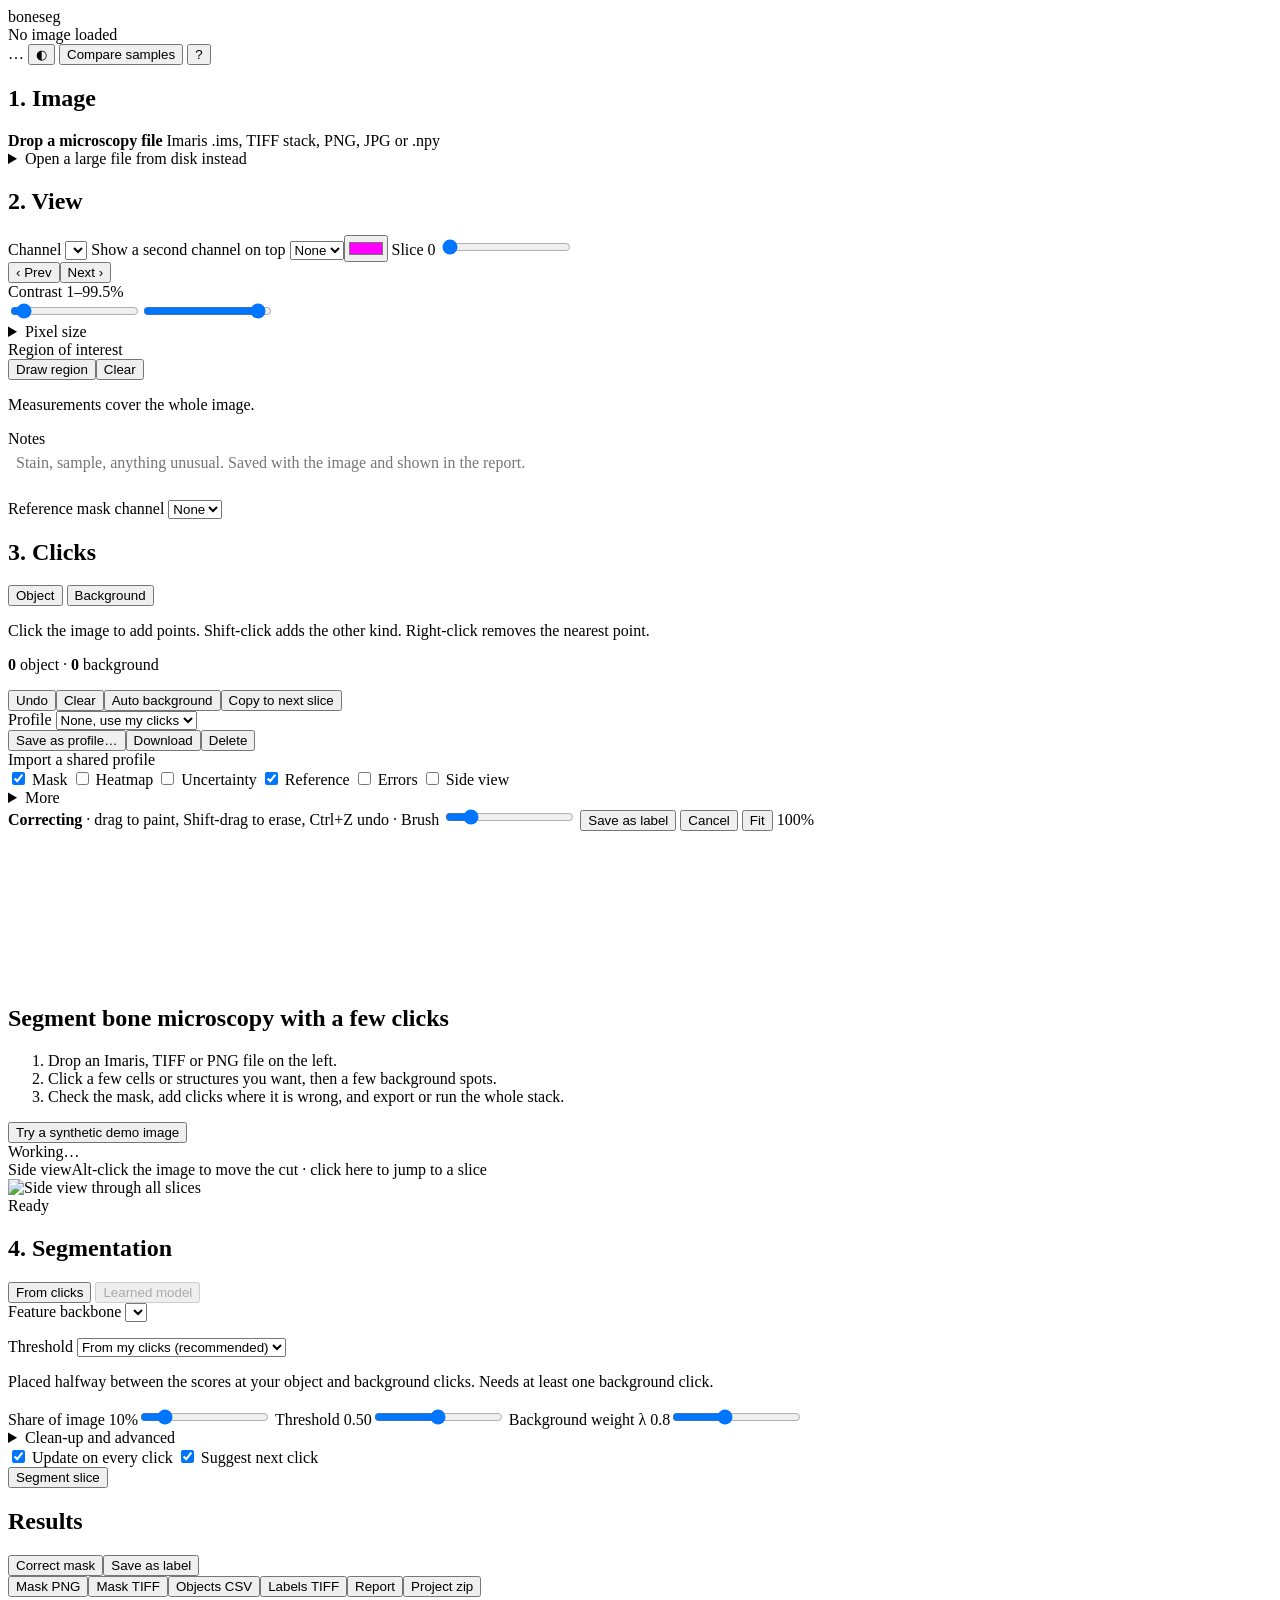
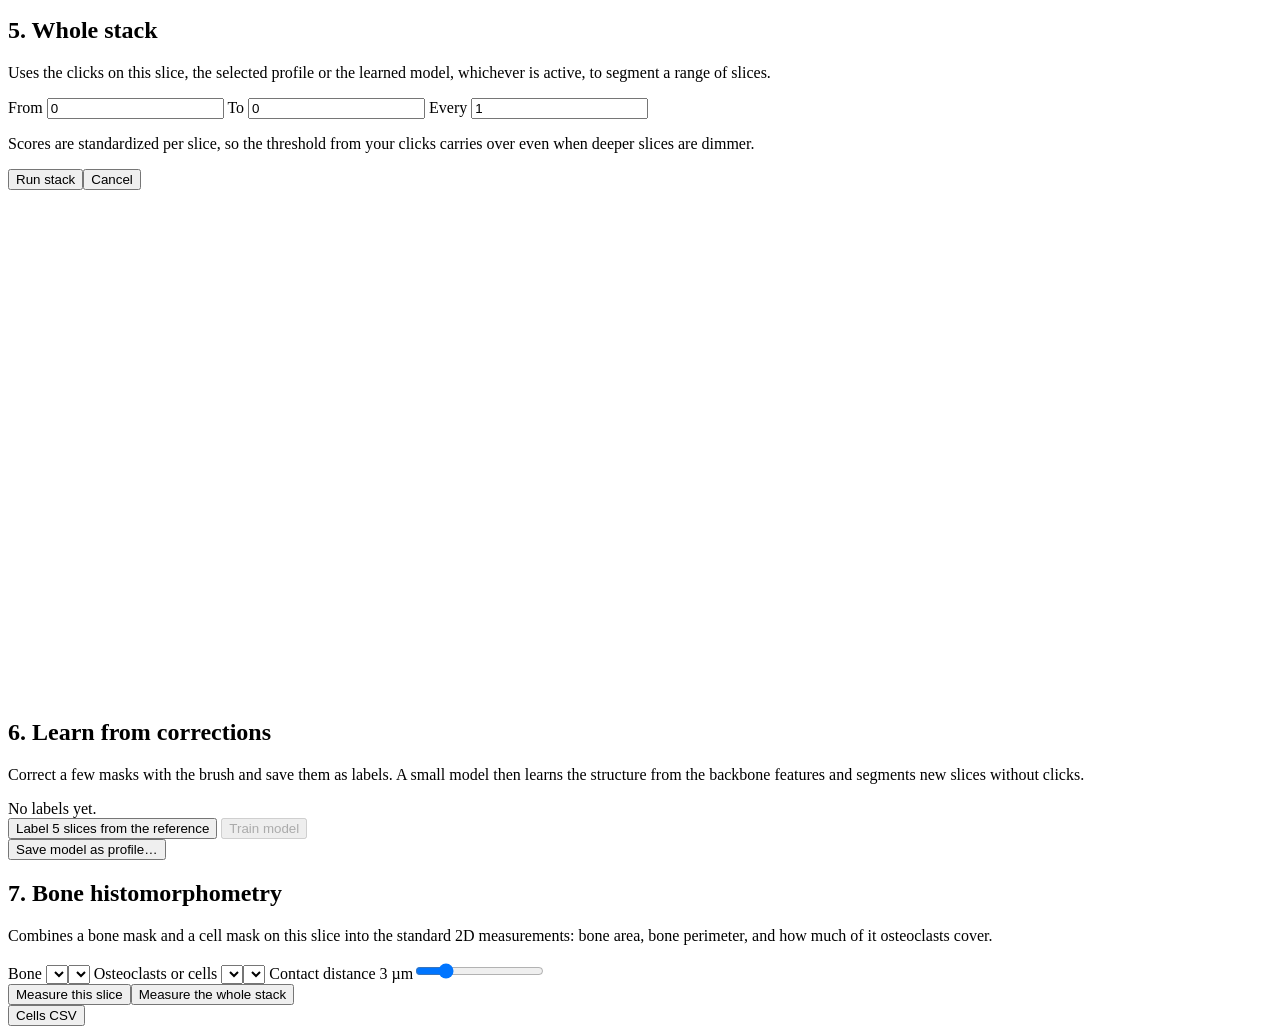
==== boneseg/static/index.html @ 2887134e "Suggest possibly missed bone after each click; scripts for the click studies Separate small pieces o" ====
<!doctype html>
<html lang="en">
<head>
  <meta charset="utf-8">
  <meta name="viewport" content="width=device-width, initial-scale=1">
  <title>boneseg</title>
  <link rel="icon" href="data:image/svg+xml,%3Csvg xmlns='http://www.w3.org/2000/svg' viewBox='0 0 32 32'%3E%3Ccircle cx='16' cy='16' r='14' fill='%2300c8f0'/%3E%3Ccircle cx='11' cy='13' r='4' fill='%230b1220'/%3E%3Ccircle cx='20' cy='19' r='5' fill='%230b1220'/%3E%3C/svg%3E">
  <link rel="stylesheet" href="/static/style.css">
</head>
<body>
  <header class="topbar">
    <div class="brand"><span class="logo"></span>boneseg <span class="muted small" id="version"></span></div>
    <div class="dataset-title" id="datasetTitle">No image loaded</div>
    <div class="topbar-right">
      <span class="pill" id="devicePill" title="Where the model runs">…</span>
      <button class="ghost" id="themeBtn" title="Switch between dark and light" aria-label="Switch between dark and light theme">◐</button>
      <button class="ghost" id="studyBtn" title="Compare stack results between groups of samples">Compare samples</button>
      <button class="ghost" id="helpBtn" title="Keyboard shortcuts and tips" aria-label="Help and keyboard shortcuts">?</button>
    </div>
  </header>

  <main class="layout">
    <!-- Left: data, view and click controls -->
    <aside class="panel left" id="leftPanel">
      <section>
        <h2>1. Image</h2>
        <label class="dropzone" id="dropzone">
          <input type="file" id="fileInput" aria-label="Choose a microscopy file" accept=".ims,.tif,.tiff,.png,.jpg,.jpeg,.npy" hidden>
          <strong>Drop a microscopy file</strong>
          <span class="muted small">Imaris .ims, TIFF stack, PNG, JPG or .npy</span>
        </label>
        <div class="upload-progress hidden" id="uploadProgress"><div class="bar"><span></span></div><span class="small" id="uploadText"></span></div>
        <details class="small">
          <summary>Open a large file from disk instead</summary>
          <p class="muted">Large Imaris files open in place without copying. Paste the full path on this computer.</p>
          <div class="row"><input type="text" id="pathInput" placeholder="/path/to/file.ims" aria-label="Full path of a file on this computer"><button id="pathBtn">Open</button></div>
        </details>
        <div class="dataset-list" id="datasetList"></div>
      </section>

      <section id="viewSection" class="disabled-until-data">
        <h2>2. View</h2>
        <label>Channel <select id="channelSelect"></select></label>
        <label class="small">Show a second channel on top
          <span class="row"><select id="overlaySelect"><option value="">None</option></select><input type="color" id="overlayColor" value="#ff00ff" aria-label="Colour of the second channel" style="width:44px;padding:2px"></span>
        </label>
        <label>Slice <span class="value" id="zValue">0</span>
          <input type="range" id="zSlider" min="0" max="0" value="0">
        </label>
        <div class="row small"><button class="ghost" id="zPrev" title="Previous slice (,)">‹ Prev</button><button class="ghost" id="zNext" title="Next slice (.)">Next ›</button></div>
        <label>Contrast <span class="value" id="contrastValue">1–99.5%</span></label>
        <div class="row"><input type="range" id="lowSlider" min="0" max="20" step="0.5" value="1"><input type="range" id="highSlider" min="90" max="100" step="0.1" value="99.5"></div>
        <details id="voxelDetails">
          <summary class="small" id="voxelSummary">Pixel size</summary>
          <p class="muted small" id="voxelHint"></p>
          <div class="row">
            <label class="small">XY µm/px <input type="number" id="pxInput" min="0" step="0.001"></label>
            <label class="small">Z µm/slice <input type="number" id="pzInput" min="0" step="0.01"></label>
          </div>
          <button class="ghost" id="voxelSave">Use this pixel size</button>
        </details>
        <label>Region of interest</label>
        <div class="row"><button class="ghost" id="roiBtn" title="Click corners, double-click or Enter to finish (R)">Draw region</button><button class="ghost hidden" id="roiClear">Clear</button></div>
        <p class="muted small" id="roiHint">Measurements cover the whole image.</p>
        <label class="small">Notes <textarea id="notesInput" rows="2" placeholder="Stain, sample, anything unusual. Saved with the image and shown in the report." style="width:100%;background:var(--bg);color:var(--text);border:1px solid var(--line);border-radius:6px;padding:6px 8px;font:inherit;resize:vertical"></textarea></label>
        <label>Reference mask channel
          <select id="refSelect"><option value="">None</option></select>
        </label>
        <p class="muted small" id="refHint"></p>
      </section>

      <section id="clickSection" class="disabled-until-data">
        <h2>3. Clicks</h2>
        <div class="structs" id="structList" aria-label="Structures"></div>
        <div class="segmented" role="group" aria-label="Click mode">
          <button class="active" data-mode="pos" id="modePos" title="Mark the structure to segment (1)"><span class="dot pos"></span>Object</button>
          <button data-mode="neg" id="modeNeg" title="Mark background (2)"><span class="dot neg"></span>Background</button>
        </div>
        <p class="muted small">Click the image to add points. Shift-click adds the other kind. Right-click removes the nearest point.</p>
        <div class="row small"><span><b id="nPos">0</b> object · <b id="nNeg">0</b> background</span></div>
        <p class="hint small" id="nextHint" aria-live="polite"></p>
        <div class="row"><button class="ghost" id="undoBtn" title="Undo (Ctrl+Z)">Undo</button><button class="ghost" id="clearBtn">Clear</button><button class="ghost" id="autoNegBtn" title="Add background points along the image border">Auto background</button><button class="ghost" id="copyNextBtn" title="Copy this slice's clicks to the next slice and go there">Copy to next slice</button></div>
        <label class="small">Profile
          <select id="profileSelect"><option value="">None, use my clicks</option></select>
        </label>
        <div class="row"><button class="ghost" id="saveProfileBtn" title="Save these clicks as a reusable profile">Save as profile…</button><button class="ghost hidden" id="downloadProfileBtn" title="Download the profile to share it">Download</button><button class="ghost danger hidden" id="deleteProfileBtn">Delete</button></div>
        <label class="small linkish">Import a shared profile <input type="file" id="importProfile" accept=".npz" hidden></label>
      </section>
    </aside>

    <!-- Center: the viewer -->
    <section class="viewer-wrap">
      <div class="viewer-toolbar">
        <label class="toggle" title="M"><input type="checkbox" id="showMask" checked> Mask</label>
        <label class="toggle" title="H"><input type="checkbox" id="showHeat"> Heatmap</label>
        <label class="toggle" title="U"><input type="checkbox" id="showUnc"> Uncertainty</label>
        <label class="toggle"><input type="checkbox" id="showRef" checked> Reference</label>
        <label class="toggle" title="Green: agrees with the reference. Red: extra. Yellow: missed"><input type="checkbox" id="showErr"> Errors</label>
        <label class="toggle" title="A cut through all slices along one row. Alt-click the image to pick the row"><input type="checkbox" id="showSide"> Side view</label>
        <details class="more">
          <summary>More</summary>
          <div class="more-menu">
            <label class="toggle"><input type="checkbox" id="showPoints" checked> Points</label>
            <label class="toggle"><input type="checkbox" id="showLabel" checked> Saved label</label>
            <label class="toggle"><input type="checkbox" id="showHisto" checked> Histomorphometry</label>
            <label class="small">Overlay opacity <input type="range" id="opacity" min="0" max="1" step="0.05" value="0.6"></label>
          </div>
        </details>
        <span class="spacer"></span>
        <span class="editbar hidden" id="editBar">
          <b>Correcting</b> · drag to paint, Shift-drag to erase, Ctrl+Z undo ·
          <label class="small">Brush <input type="range" id="brush" min="2" max="80" value="14"></label>
          <button class="primary" id="editSave">Save as label</button>
          <button class="ghost" id="editCancel">Cancel</button>
        </span>
        <span class="row"><button class="ghost" id="fitBtn" title="Fit to window (F)">Fit</button>
        <span class="small muted" id="zoomLabel" title="Zoom relative to the full-resolution image">100%</span></span>
      </div>
      <div class="viewer" id="viewer">
        <canvas id="canvas" role="img" aria-label="Microscopy image. Click to add points."></canvas>
        <div class="empty-state" id="emptyState">
          <h1>Segment bone microscopy with a few clicks</h1>
          <ol>
            <li>Drop an Imaris, TIFF or PNG file on the left.</li>
            <li>Click a few cells or structures you want, then a few background spots.</li>
            <li>Check the mask, add clicks where it is wrong, and export or run the whole stack.</li>
          </ol>
          <button id="demoBtn">Try a synthetic demo image</button>
        </div>
        <div class="busy hidden" id="busy" role="status" aria-live="polite"><div class="spinner"></div><span id="busyText">Working…</span></div>
        <div class="cursor-info small" id="cursorInfo"></div>
      </div>
      <div class="side hidden" id="sidePanel">
        <div class="side-head small"><span id="sideLabel">Side view</span><span class="muted">Alt-click the image to move the cut · click here to jump to a slice</span></div>
        <div class="side-img"><img id="sideImg" alt="Side view through all slices"><div class="side-z" id="sideZ"></div></div>
      </div>
      <div class="statusbar small" id="statusbar" role="status" aria-live="polite">Ready</div>
    </section>

    <!-- Right: settings, results and stack processing -->
    <aside class="panel right" id="rightPanel">
      <section id="settingsSection" class="disabled-until-data">
        <h2>4. Segmentation</h2>
        <div class="segmented" role="group" aria-label="Method">
          <button class="active" id="methodClicks" title="Segment from the clicks on this slice or a profile">From clicks</button>
          <button id="methodLearned" title="Use the model trained on your corrected masks" disabled>Learned model</button>
        </div>
        <label>Feature backbone <select id="backboneSelect"></select></label>
        <p class="muted small" id="backboneHint"></p>
        <label>Threshold
          <select id="thrMode">
            <option value="clicks">From my clicks (recommended)</option>
            <option value="otsu">Automatic (Otsu)</option>
            <option value="top_percent">Fixed share of the image</option>
            <option value="manual">Manual</option>
          </select>
        </label>
        <p class="muted small" id="thrHint">Placed halfway between the scores at your object and background clicks. Needs at least one background click.</p>
        <label class="hidden" id="topPercentRow">Share of image <span class="value" id="topPercentValue">10%</span><input type="range" id="topPercent" min="1" max="60" step="1" value="10"></label>
        <label class="hidden" id="manualRow">Threshold <span class="value" id="manualValue">0.50</span><input type="range" id="manualThr" min="0" max="1" step="0.01" value="0.5"></label>
        <label>Background weight λ <span class="value" id="lambdaValue">0.8</span><input type="range" id="lambda" min="0" max="2" step="0.05" value="0.8"></label>
        <details>
          <summary class="small">Clean-up and advanced</summary>
          <label>Remove objects smaller than <span class="value" id="minObjValue">0 µm²</span><input type="range" id="minObj" min="0" max="500" step="5" value="0"></label>
          <label>Fill holes smaller than <span class="value" id="fillValue">0 µm²</span><input type="range" id="fillHoles" min="0" max="500" step="5" value="0"></label>
          <label>Smooth edges <span class="value" id="smoothValue">0 px</span><input type="range" id="smooth" min="0" max="6" step="1" value="0"></label>
          <label>Detail (backbone input size) <select id="vitSize"><option value="644">Fast · 644 px</option><option value="980" selected>Standard · 980 px</option><option value="1400">Fine · 1400 px</option></select></label>
          <label>Transformer block from the end <select id="layer"><option>1</option><option>2</option><option>3</option><option>4</option></select></label>
          <label title="Where the threshold sits between your background and object clicks. Higher gives a tighter mask. Auto uses 0.7 with up to five clicks of a kind and 0.9 with more, the values that tested best.">Strictness <select id="strict"><option value="-1" selected>Auto (recommended)</option><option value="0.5">0.5 · halfway</option><option value="0.6">0.6</option><option value="0.7">0.7</option><option value="0.8">0.8</option><option value="0.9">0.9 · tight</option></select></label>
          <label title="Moves the mask boundary onto intensity edges in the image.">Snap edges to image <select id="edgeRefine"><option value="guided" selected>Guided filter (recommended)</option><option value="none">Off</option></select></label>
          <label title="Extracts features at shifted positions for a finer feature grid. Slower.">Feature passes <select id="shiftPasses"><option value="1">1 · fastest</option><option value="2" selected>2 × 2 · finer (recommended)</option><option value="3">3 × 3 · slowest</option></select></label>
          <label title="A small network trained on expert bone masks that sharpens the mask after your clicks.">Learned refiner <select id="refiner"><option value="">Off</option><option value="bundled">Bone (trained on Liu autofluorescence)</option></select></label>
        </details>
        <div class="row">
          <label class="toggle small"><input type="checkbox" id="autoRun" checked> Update on every click</label>
          <label class="toggle small"><input type="checkbox" id="uncToggle" checked> Suggest next click</label>
        </div>
        <button class="primary" id="segmentBtn">Segment slice</button>
      </section>

      <section id="resultsSection" class="hidden">
        <h2>Results</h2>
        <div class="cards" id="statCards"></div>
        <div class="eval hidden" id="evalBox"></div>
        <div class="suggestion hidden" id="suggestionBox"></div>
        <div class="suggestion hidden" id="missedBox"></div>
        <div class="row"><button class="ghost" id="editBtn" title="Paint or erase to correct the mask (E)">Correct mask</button><button class="ghost" id="saveLabelBtn" title="Save this mask as a label for training">Save as label</button></div>
        <div class="row"><button class="ghost" data-export="png">Mask PNG</button><button class="ghost" data-export="tif">Mask TIFF</button><button class="ghost" data-export="csv">Objects CSV</button><button class="ghost hidden" id="labelsExport" title="Label image with one value per structure">Labels TIFF</button><button class="ghost" id="reportBtn" title="A self-contained HTML page with the image, numbers, settings and a methods paragraph">Report</button><button class="ghost" id="projectBtn" title="A zip with clicks, labels, models, profiles and stack results for this image">Project zip</button></div>
        <p class="muted small" id="timing"></p>
      </section>

      <section id="stackSection" class="disabled-until-data">
        <h2>5. Whole stack</h2>
        <p class="muted small">Uses the clicks on this slice, the selected profile or the learned model, whichever is active, to segment a range of slices.</p>
        <div class="row">
          <label class="small">From <input type="number" id="zStart" min="0" value="0"></label>
          <label class="small">To <input type="number" id="zEnd" min="0" value="0"></label>
          <label class="small">Every <input type="number" id="zStep" min="1" value="1"></label>
        </div>
        <p class="muted small">Scores are standardized per slice, so the threshold from your clicks carries over even when deeper slices are dimmer.</p>
        <div class="row"><button class="primary" id="stackBtn">Run stack</button><button class="ghost hidden" id="cancelBtn">Cancel</button></div>
        <div class="job hidden" id="jobBox">
          <div class="bar"><span id="jobBar"></span></div>
          <div class="small" id="jobText"></div>
          <svg class="chart" id="stackChart" viewBox="0 0 300 120" preserveAspectRatio="none"></svg>
          <div class="small muted" id="chartLegend"></div>
          <div class="row" id="jobDownloads"></div>
        </div>
      </section>
      <section id="learnSection" class="disabled-until-data">
        <h2>6. Learn from corrections</h2>
        <p class="muted small">Correct a few masks with the brush and save them as labels. A small model then learns the structure from the backbone features and segments new slices without clicks.</p>
        <div class="labels" id="labelList"><span class="muted small">No labels yet.</span></div>
        <button class="ghost hidden" id="refLabelsBtn" title="Use the expert mask of 5 evenly spaced slices as labels, then train a model that can segment files without expert masks">Label 5 slices from the reference</button>
        <button class="primary" id="trainBtn" disabled>Train model</button>
        <div class="small" id="trainResult"></div>
        <button class="ghost hidden" id="exportHeadBtn" title="Reuse this model on other images and in batch runs">Save model as profile…</button>
      </section>

      <section id="histoSection" class="disabled-until-data">
        <h2>7. Bone histomorphometry</h2>
        <p class="muted small">Combines a bone mask and a cell mask on this slice into the standard 2D measurements: bone area, bone perimeter, and how much of it osteoclasts cover.</p>
        <label class="small">Bone <span class="row"><select id="hBoneC"></select><select id="hBoneSrc"></select></span></label>
        <label class="small">Osteoclasts or cells <span class="row"><select id="hCellC"></select><select id="hCellSrc"></select></span></label>
        <label class="small">Contact distance <span class="value" id="hContactValue">3 µm</span><input type="range" id="hContact" min="0" max="15" step="0.5" value="3"></label>
        <div class="row"><button class="primary" id="histoBtn">Measure this slice</button><button class="ghost" id="histoStackBtn" title="Every slice in the range of section 5. Each mask must come from a profile, the learned model or the reference">Measure the whole stack</button></div>
        <div class="small" id="histoStackText"></div>
        <div class="cards hidden" id="histoCards"></div>
        <div class="row hidden" id="histoDownloads"><button class="ghost" id="histoCsv">Cells CSV</button></div>
      </section>
    </aside>
  </main>

  <dialog id="helpDialog">
    <h2>Tips</h2>
    <ul>
      <li><b>Click</b> adds a point of the current kind. <b>Shift-click</b> adds the other kind. <b>Right-click</b> removes the nearest point.</li>
      <li><b>1</b> and <b>2</b> switch between object and background. <b>Ctrl+Z</b> undoes the last point.</li>
      <li><b>,</b> and <b>.</b> move through slices. <b>F</b> fits the image. Scroll to zoom and drag with the middle mouse button or Space held down to pan.</li>
      <li><b>M</b>, <b>H</b> and <b>U</b> toggle the mask, heatmap and uncertainty overlays.</li>
      <li><b>R</b> draws a region of interest: click its corners, then double-click or press Enter. Masks, measurements and exports stay inside it.</li>
      <li><b>E</b> starts correcting the mask with a brush: drag to paint, Shift-drag to erase, <b>[</b> and <b>]</b> to change the brush, <b>Ctrl+Z</b> to undo a stroke, <b>Esc</b> to cancel. Saved corrections become labels that a small model can learn from.</li>
      <li>The orange overlay shows where the mask is unstable. The dashed ring suggests where one more click helps most.</li>
      <li>Save good clicks as a <b>profile</b> to segment new images of the same stain without clicking.</li>
      <li><b>+ Structure</b> segments several things at once, such as cells and bone matrix. <b>Tab</b> switches which structure your object clicks go to.</li>
      <li><b>Compare samples</b> (top right) runs a profile on every sample and compares groups with a rank test.</li>
      <li>Everything you do is saved per image: clicks, labels, models, region and pixel size. <b>Project zip</b> exports it.</li>
    </ul>
    <form method="dialog"><button class="primary">Got it</button></form>
  </dialog>

  <dialog id="profileDialog">
    <h2>Save profile</h2>
    <p class="muted small">A profile stores the features under your clicks, so the same structures can be found in other images without new clicks.</p>
    <label>Name <input type="text" id="profileName" placeholder="e.g. TRAP+ osteoclasts"></label>
    <label>Description <input type="text" id="profileDesc" placeholder="Stain, channel, sample type"></label>
    <div class="row"><button class="primary" id="profileSaveConfirm">Save</button><button class="ghost" id="profileCancel">Cancel</button></div>
  </dialog>

  <dialog id="studyDialog" class="wide">
    <h2>Compare samples</h2>
    <p class="muted small">Each sample uses its latest whole-stack run. Type a group for each sample, such as control or treated, then pick a measurement.</p>
    <details class="small" id="batchBox">
      <summary>Run a profile on every sample first</summary>
      <div class="row" style="margin-top:6px">
        <label class="small">Profile <select id="batchProfile"></select></label>
        <label class="small">Channel <select id="batchChannelMode"><option value="own">Each sample's own (last chosen)</option><option value="fixed">The same number for all</option></select></label>
        <label class="small hidden" id="batchChannelRow">Number <input type="number" id="batchChannel" min="0" value="0"></label>
        <label class="small">Every n-th slice <input type="number" id="batchStep" min="1" value="1"></label>
        <button class="primary" id="batchRun">Run on all samples</button>
      </div>
      <div class="bar" style="margin-top:6px"><span id="batchBar"></span></div>
      <p class="muted small" id="batchText">Each sample gets a stack run with the profile, and the table below updates when they finish.</p>
    </details>
    <div class="row"><label class="small">Measurement <select id="studyMetric"></select></label><a href="/api/study.csv" download><button class="ghost">Download table</button></a></div>
    <div class="study-grid">
      <table class="study-table"><thead><tr><th>Sample</th><th>Group</th><th id="studyValueHead">Value</th></tr></thead><tbody id="studyRows"></tbody></table>
      <div><svg id="studyPlot" class="chart" viewBox="0 0 320 220" preserveAspectRatio="xMidYMid meet" role="img" aria-label="Measurement per group"></svg><p class="small" id="studyTest"></p></div>
    </div>
    <datalist id="groupNames"></datalist>
    <form method="dialog"><button class="primary">Close</button></form>
  </dialog>

  <div class="toast hidden" id="toast" role="alert" aria-live="assertive"></div>
  <script src="/static/js/core.js"></script>
  <script src="/static/js/datasets.js"></script>
  <script src="/static/js/segment.js"></script>
  <script src="/static/js/viewer.js"></script>
  <script src="/static/js/learn.js"></script>
  <script src="/static/js/panels.js"></script>
  <script src="/static/js/jobs.js"></script>
  <script src="/static/js/main.js"></script>
</body>
</html>
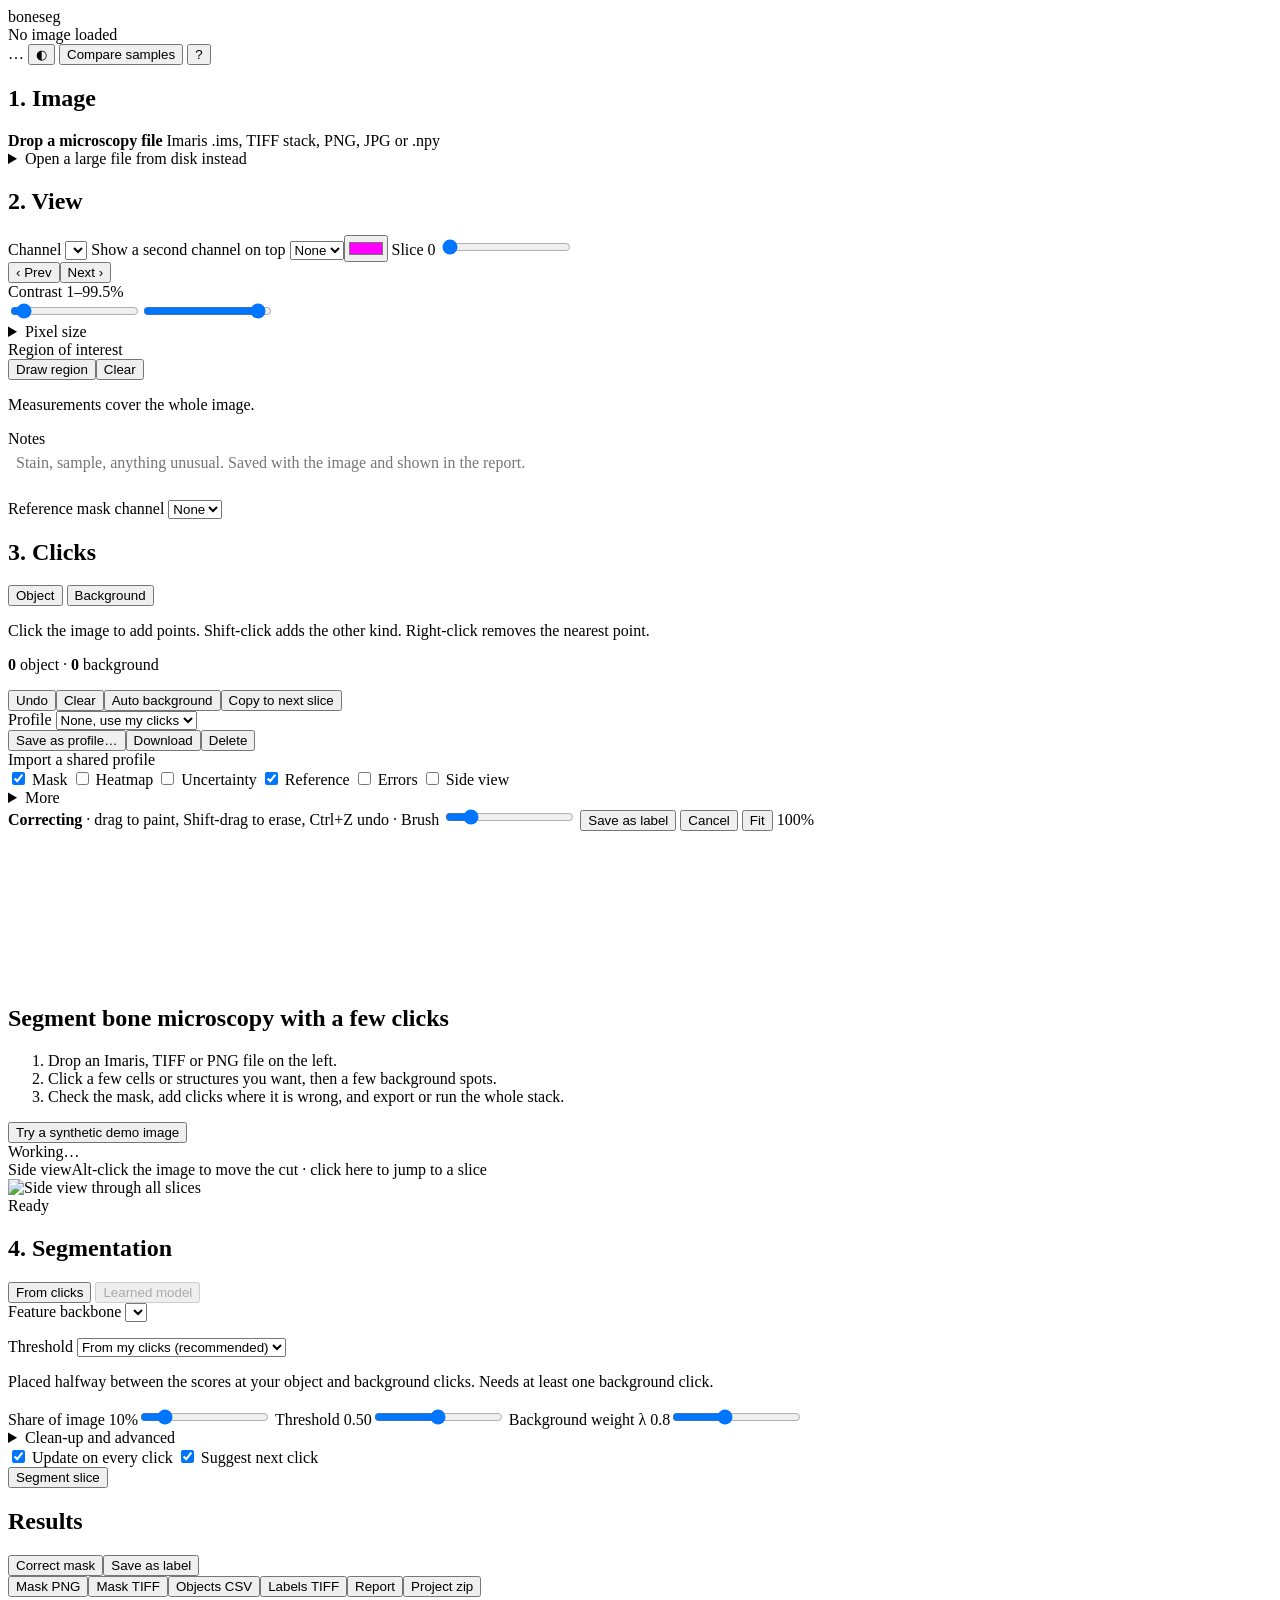
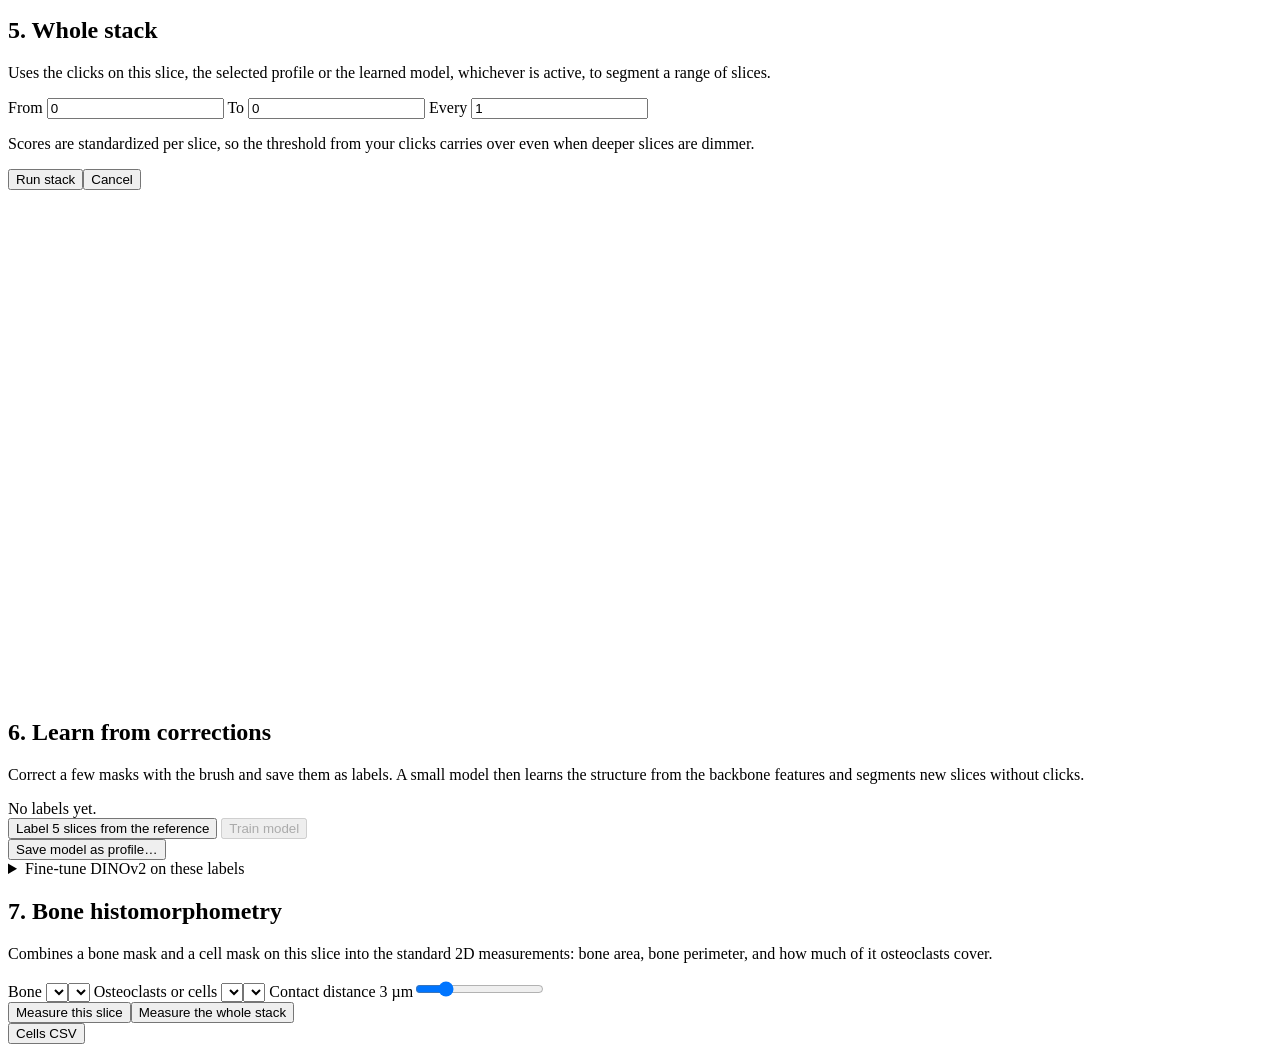
==== commit 13e96d06: "App: "Agree with SAM" and fine-tuning DINOv2 from the labels Two improvements measured in the paper " ====
--- a/boneseg/static/index.html
+++ b/boneseg/static/index.html
@@ -169,6 +169,9 @@
           <label title="Where the threshold sits between your background and object clicks. Higher gives a tighter mask. Auto uses 0.7 with up to five clicks of a kind and 0.9 with more, the values that tested best.">Strictness <select id="strict"><option value="-1" selected>Auto (recommended)</option><option value="0.5">0.5 · halfway</option><option value="0.6">0.6</option><option value="0.7">0.7</option><option value="0.8">0.8</option><option value="0.9">0.9 · tight</option></select></label>
           <label title="Moves the mask boundary onto intensity edges in the image.">Snap edges to image <select id="edgeRefine"><option value="guided" selected>Guided filter (recommended)</option><option value="none">Off</option></select></label>
           <label title="Extracts features at shifted positions for a finer feature grid. Slower.">Feature passes <select id="shiftPasses"><option value="1">1 · fastest</option><option value="2" selected>2 × 2 · finer (recommended)</option><option value="3">3 × 3 · slowest</option></select></label>
+          <label title="Marks regions that look like the structure but have no click and are left out of the mask. Off by default: in tests, following these marks helped less than clicking elsewhere."><input type="checkbox" id="suggestMissed"> Suggest possibly missed pieces</label>
+          <label title="SAM (Segment Anything, ViT-B) gets the same clicks, and the mask keeps only what both call the structure. With 25 + 25 clicks on bone this raised Dice by 0.03 and removed the overestimate of bone area; with a handful of clicks it did not help. Used for click segmentations of one structure.">Agree with SAM <select id="samRefine"><option value="off" selected>Off</option><option value="agree">Keep only what SAM agrees on</option></select></label>
+          <p class="muted small hidden" id="samHint"></p>
           <label title="A small network trained on expert bone masks that sharpens the mask after your clicks.">Learned refiner <select id="refiner"><option value="">Off</option><option value="bundled">Bone (trained on Liu autofluorescence)</option></select></label>
         </details>
         <div class="row">
@@ -215,6 +218,12 @@
         <button class="primary" id="trainBtn" disabled>Train model</button>
         <div class="small" id="trainResult"></div>
         <button class="ghost hidden" id="exportHeadBtn" title="Reuse this model on other images and in batch runs">Save model as profile…</button>
+        <details id="finetuneBox">
+          <summary class="small">Fine-tune DINOv2 on these labels</summary>
+          <p class="muted small">Adapts the last layers of DINOv2 Small to your images, so clicks and the learned model see sharper features. In tests it helped most with few clicks (Dice +0.06 to +0.10 on bone, osteoclasts and plasma cells). Needs 2 labels, works best with 5 or more; one label in two checks the training. Takes several minutes, longer on the CPU.</p>
+          <div class="row"><button class="ghost" id="finetuneBtn">Fine-tune</button><button class="ghost hidden" id="finetuneCancel">Cancel</button></div>
+          <div class="job hidden" id="finetuneJob"><div class="bar"><span id="finetuneBar"></span></div><div class="small" id="finetuneText"></div></div>
+        </details>
       </section>
 
       <section id="histoSection" class="disabled-until-data">
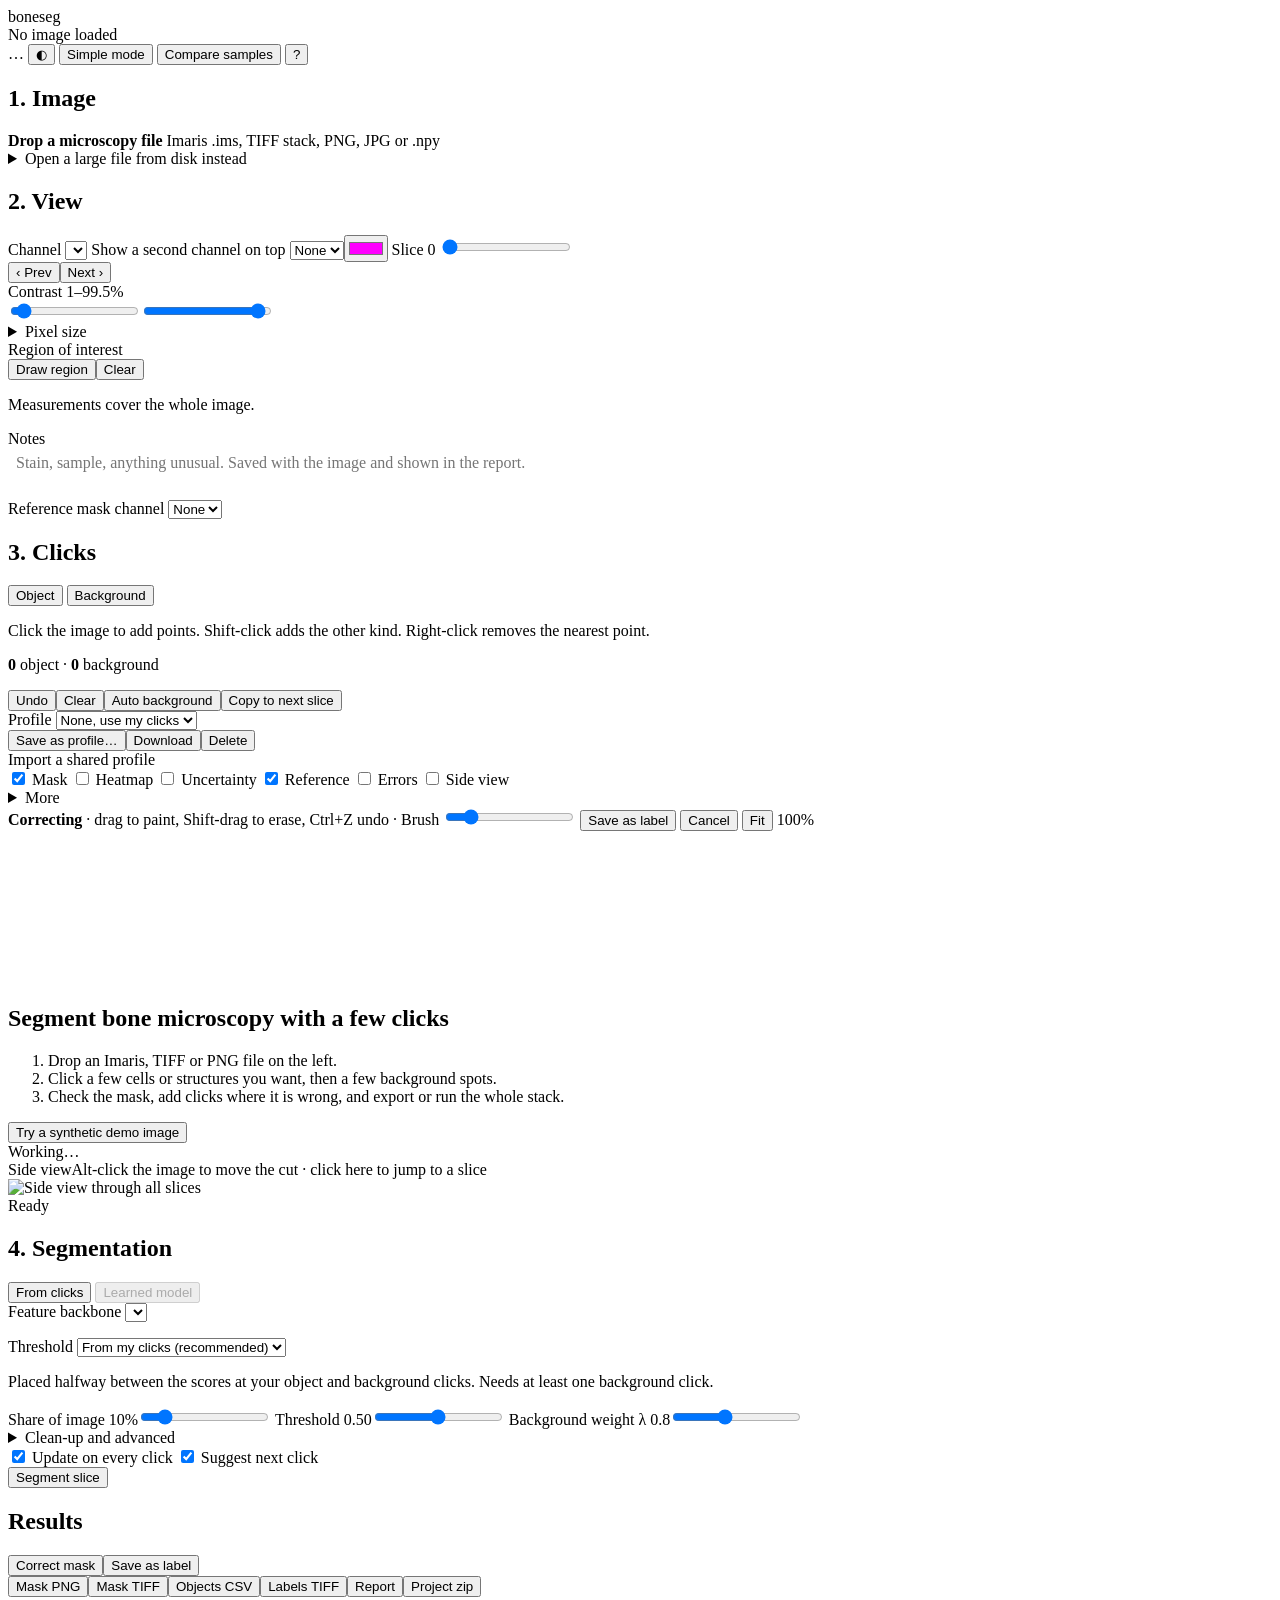
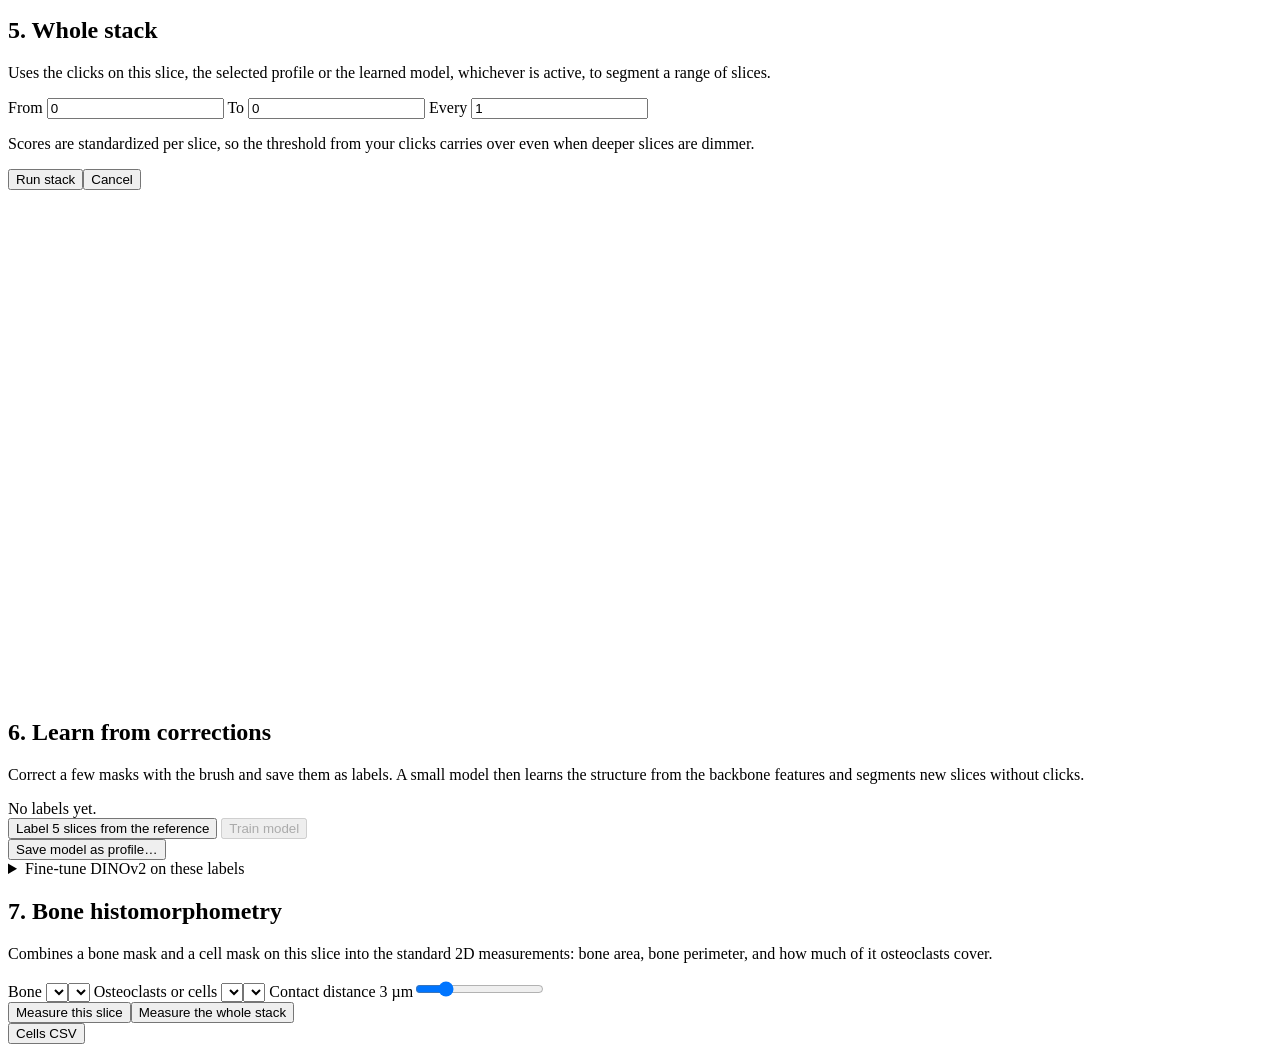
==== commit 3923144a: "Simple mode: open, click, run the stack, download A second page, /simple (python -m boneseg serve --" ====
--- a/boneseg/static/index.html
+++ b/boneseg/static/index.html
@@ -14,6 +14,7 @@
     <div class="topbar-right">
       <span class="pill" id="devicePill" title="Where the model runs">…</span>
       <button class="ghost" id="themeBtn" title="Switch between dark and light" aria-label="Switch between dark and light theme">◐</button>
+      <a href="/simple"><button class="ghost" title="A minimal page: open, click, run the stack, download">Simple mode</button></a>
       <button class="ghost" id="studyBtn" title="Compare stack results between groups of samples">Compare samples</button>
       <button class="ghost" id="helpBtn" title="Keyboard shortcuts and tips" aria-label="Help and keyboard shortcuts">?</button>
     </div>
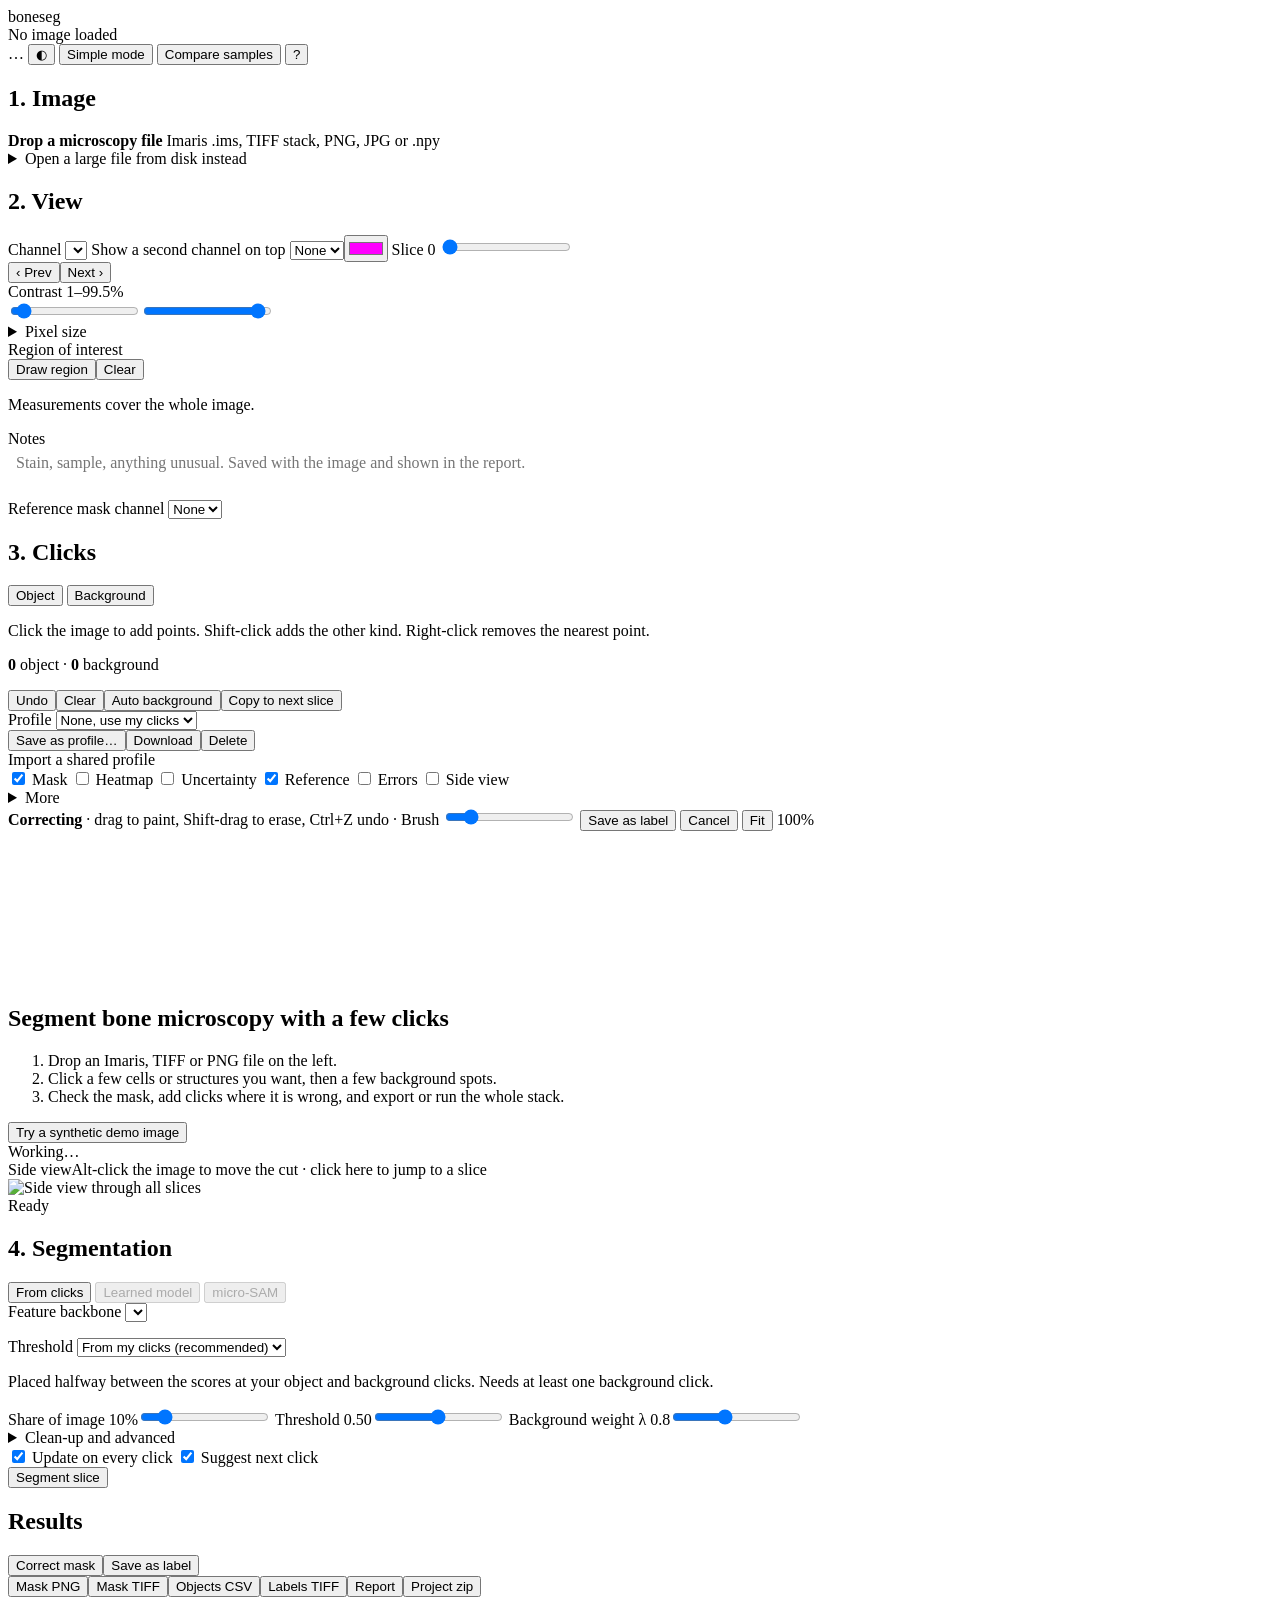
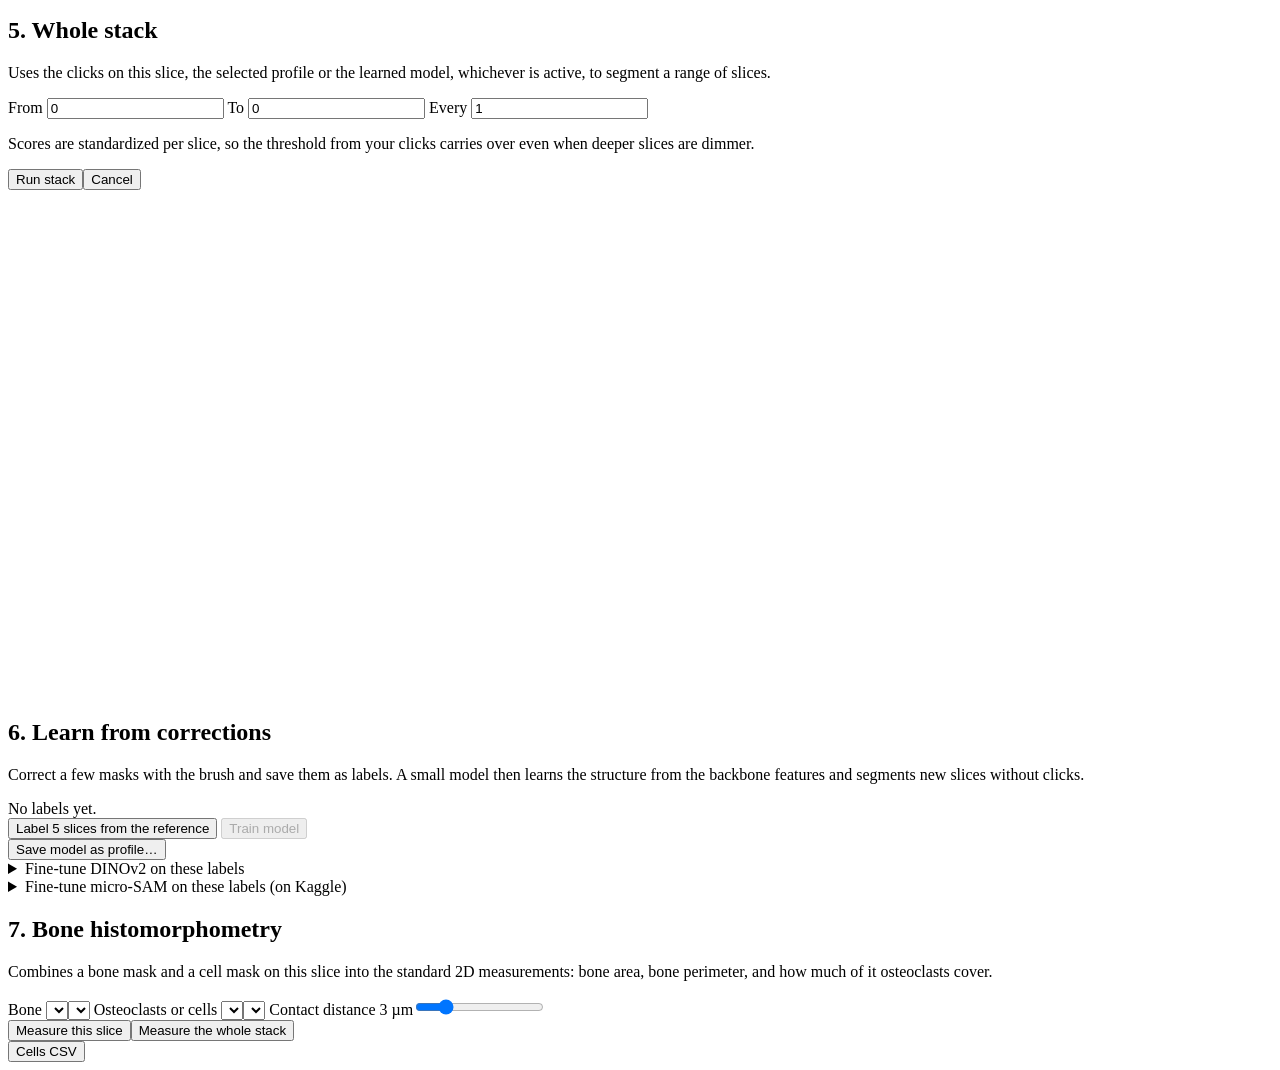
==== commit 9942060a: "micro-SAM in the app and the comparison; MIT licence, citation and data documentation micro-SAM (Arc" ====
--- a/boneseg/static/index.html
+++ b/boneseg/static/index.html
@@ -14,7 +14,7 @@
     <div class="topbar-right">
       <span class="pill" id="devicePill" title="Where the model runs">…</span>
       <button class="ghost" id="themeBtn" title="Switch between dark and light" aria-label="Switch between dark and light theme">◐</button>
-      <a href="/simple"><button class="ghost" title="A minimal page: open, click, run the stack, download">Simple mode</button></a>
+      <a href="/simple" id="simpleLink"><button class="ghost" title="A minimal page: open, click, run the stack, download">Simple mode</button></a>
       <button class="ghost" id="studyBtn" title="Compare stack results between groups of samples">Compare samples</button>
       <button class="ghost" id="helpBtn" title="Keyboard shortcuts and tips" aria-label="Help and keyboard shortcuts">?</button>
     </div>
@@ -145,6 +145,7 @@
         <div class="segmented" role="group" aria-label="Method">
           <button class="active" id="methodClicks" title="Segment from the clicks on this slice or a profile">From clicks</button>
           <button id="methodLearned" title="Use the model trained on your corrected masks" disabled>Learned model</button>
+          <button id="methodMicrosam" title="Use micro-SAM fine-tuned on your labels (section 6, on Kaggle)" disabled>micro-SAM</button>
         </div>
         <label>Feature backbone <select id="backboneSelect"></select></label>
         <p class="muted small" id="backboneHint"></p>
@@ -171,7 +172,8 @@
           <label title="Moves the mask boundary onto intensity edges in the image.">Snap edges to image <select id="edgeRefine"><option value="guided" selected>Guided filter (recommended)</option><option value="none">Off</option></select></label>
           <label title="Extracts features at shifted positions for a finer feature grid. Slower.">Feature passes <select id="shiftPasses"><option value="1">1 · fastest</option><option value="2" selected>2 × 2 · finer (recommended)</option><option value="3">3 × 3 · slowest</option></select></label>
           <label title="Marks regions that look like the structure but have no click and are left out of the mask. Off by default: in tests, following these marks helped less than clicking elsewhere."><input type="checkbox" id="suggestMissed"> Suggest possibly missed pieces</label>
-          <label title="SAM (Segment Anything, ViT-B) gets the same clicks, and the mask keeps only what both call the structure. With 25 + 25 clicks on bone this raised Dice by 0.03 and removed the overestimate of bone area; with a handful of clicks it did not help. Used for click segmentations of one structure.">Agree with SAM <select id="samRefine"><option value="off" selected>Off</option><option value="agree">Keep only what SAM agrees on</option></select></label>
+          <label title="A Segment Anything model gets the same clicks. 'Agree' keeps only what both call the structure: with SAM and 25 + 25 clicks on bone this raised Dice by 0.03 and removed the overestimate of bone area; with a handful of clicks it did not help. 'Use its mask' replaces boneseg's mask with the model's. Used for click segmentations of one structure.">Segment Anything on the clicks <select id="samRefine"><option value="off" selected>Off</option><option value="agree">Keep only what it agrees on</option><option value="replace">Use its mask instead</option></select></label>
+          <label title="SAM is Meta's original model (ViT-B). micro-SAM (Archit et al., Nature Methods 2025) is SAM fine-tuned on light microscopy images.">Model <select id="samModel"><option value="sam" selected>SAM ViT-B</option><option value="microsam">micro-SAM (light microscopy)</option></select></label>
           <p class="muted small hidden" id="samHint"></p>
           <label title="A small network trained on expert bone masks that sharpens the mask after your clicks.">Learned refiner <select id="refiner"><option value="">Off</option><option value="bundled">Bone (trained on Liu autofluorescence)</option></select></label>
         </details>
@@ -224,6 +226,18 @@
           <p class="muted small">Adapts the last layers of DINOv2 Small to your images, so clicks and the learned model see sharper features. In tests it helped most with few clicks (Dice +0.06 to +0.10 on bone, osteoclasts and plasma cells). Needs 2 labels, works best with 5 or more; one label in two checks the training. Takes several minutes, longer on the CPU.</p>
           <div class="row"><button class="ghost" id="finetuneBtn">Fine-tune</button><button class="ghost hidden" id="finetuneCancel">Cancel</button></div>
           <div class="job hidden" id="finetuneJob"><div class="bar"><span id="finetuneBar"></span></div><div class="small" id="finetuneText"></div></div>
+        </details>
+        <details id="microsamBox">
+          <summary class="small">Fine-tune micro-SAM on these labels (on Kaggle)</summary>
+          <p class="muted small">micro-SAM (Archit et al., Nature Methods 2025) is Segment Anything trained on light microscopy. Fine-tuned on your labels, it segments slices and stacks without clicks. Training needs a GPU, so it runs on Kaggle's free one: download the package, push it with the kaggle tool (steps in its README.txt, about 10 to 30 minutes), then load the model file here. Needs 2 labels, works best with 5 or more; one label in two checks the training.</p>
+          <div class="row">
+            <label class="small">Kaggle user name <input id="kaggleUser" placeholder="your-name" autocomplete="off" spellcheck="false"></label>
+            <label class="small" title="Full updates every weight (micro-SAM's default). LoRA trains small add-on matrices in the image encoder and keeps the rest frozen.">Training <select id="microsamRecipe"><option value="full" selected>Full (default)</option><option value="lora">LoRA</option></select></label>
+          </div>
+          <div class="row"><button class="ghost" id="microsamExport">Download Kaggle package</button>
+            <button class="ghost" id="microsamLoad">Load model file…</button><input type="file" id="microsamFile" accept=".pt" class="hidden">
+            <button class="ghost hidden" id="microsamRemove">Remove</button></div>
+          <div class="small" id="microsamText"></div>
         </details>
       </section>
 
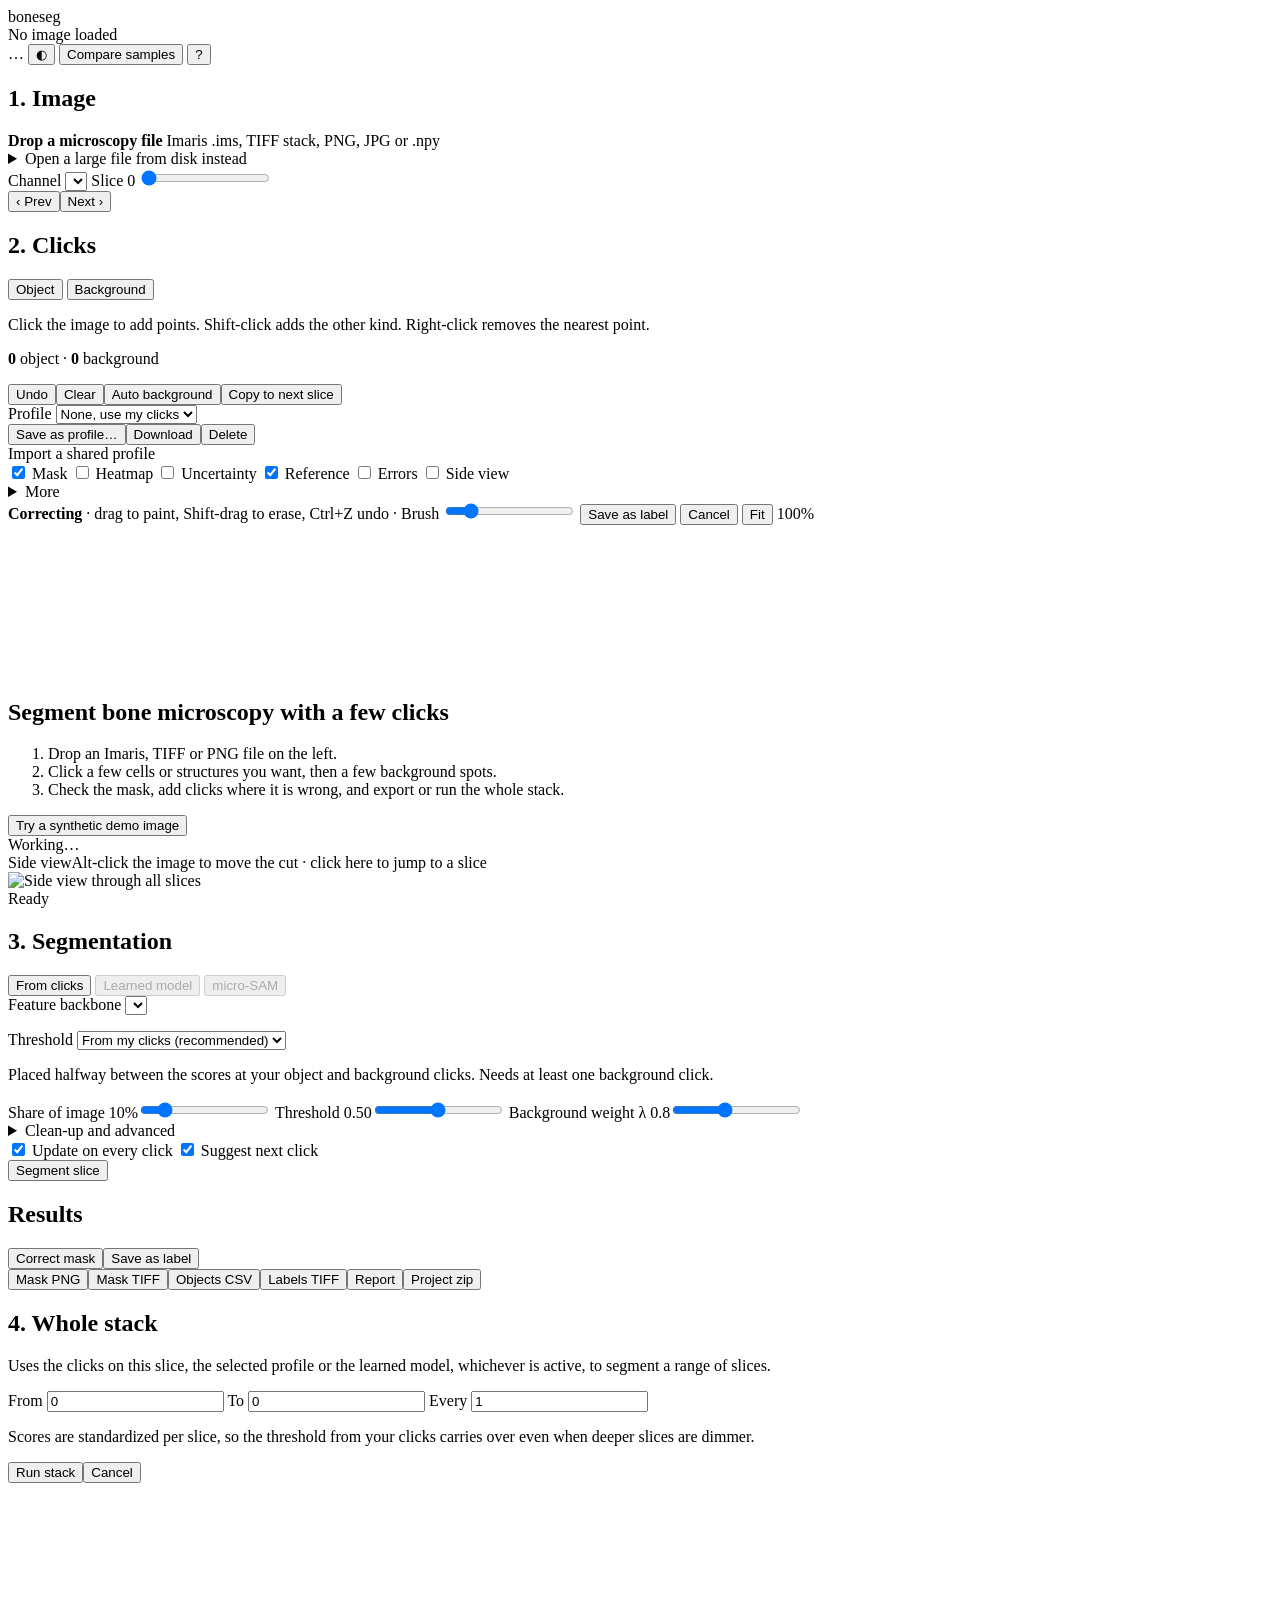
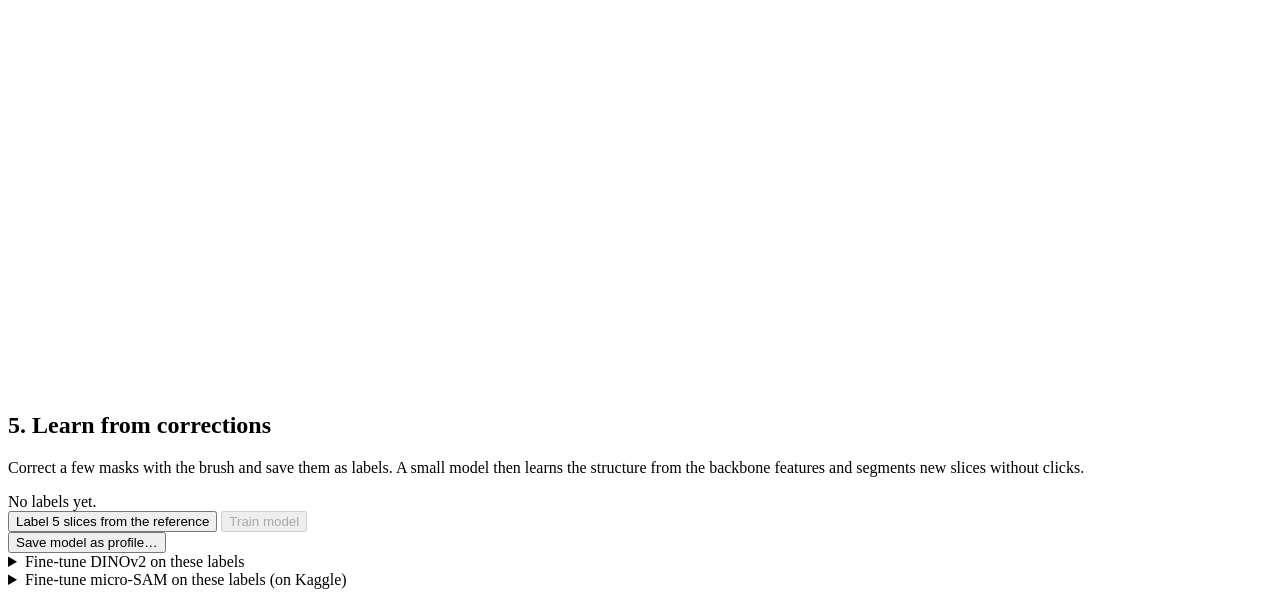
==== commit ae2ab836: "Smaller interface: remove simple mode, the View section, the Otsu threshold and histomorphometry - S" ====
--- a/boneseg/static/index.html
+++ b/boneseg/static/index.html
@@ -14,7 +14,6 @@
     <div class="topbar-right">
       <span class="pill" id="devicePill" title="Where the model runs">…</span>
       <button class="ghost" id="themeBtn" title="Switch between dark and light" aria-label="Switch between dark and light theme">◐</button>
-      <a href="/simple" id="simpleLink"><button class="ghost" title="A minimal page: open, click, run the stack, download">Simple mode</button></a>
       <button class="ghost" id="studyBtn" title="Compare stack results between groups of samples">Compare samples</button>
       <button class="ghost" id="helpBtn" title="Keyboard shortcuts and tips" aria-label="Help and keyboard shortcuts">?</button>
     </div>
@@ -37,41 +36,17 @@
           <div class="row"><input type="text" id="pathInput" placeholder="/path/to/file.ims" aria-label="Full path of a file on this computer"><button id="pathBtn">Open</button></div>
         </details>
         <div class="dataset-list" id="datasetList"></div>
-      </section>
-
-      <section id="viewSection" class="disabled-until-data">
-        <h2>2. View</h2>
-        <label>Channel <select id="channelSelect"></select></label>
-        <label class="small">Show a second channel on top
-          <span class="row"><select id="overlaySelect"><option value="">None</option></select><input type="color" id="overlayColor" value="#ff00ff" aria-label="Colour of the second channel" style="width:44px;padding:2px"></span>
-        </label>
-        <label>Slice <span class="value" id="zValue">0</span>
-          <input type="range" id="zSlider" min="0" max="0" value="0">
-        </label>
-        <div class="row small"><button class="ghost" id="zPrev" title="Previous slice (,)">‹ Prev</button><button class="ghost" id="zNext" title="Next slice (.)">Next ›</button></div>
-        <label>Contrast <span class="value" id="contrastValue">1–99.5%</span></label>
-        <div class="row"><input type="range" id="lowSlider" min="0" max="20" step="0.5" value="1"><input type="range" id="highSlider" min="90" max="100" step="0.1" value="99.5"></div>
-        <details id="voxelDetails">
-          <summary class="small" id="voxelSummary">Pixel size</summary>
-          <p class="muted small" id="voxelHint"></p>
-          <div class="row">
-            <label class="small">XY µm/px <input type="number" id="pxInput" min="0" step="0.001"></label>
-            <label class="small">Z µm/slice <input type="number" id="pzInput" min="0" step="0.01"></label>
-          </div>
-          <button class="ghost" id="voxelSave">Use this pixel size</button>
-        </details>
-        <label>Region of interest</label>
-        <div class="row"><button class="ghost" id="roiBtn" title="Click corners, double-click or Enter to finish (R)">Draw region</button><button class="ghost hidden" id="roiClear">Clear</button></div>
-        <p class="muted small" id="roiHint">Measurements cover the whole image.</p>
-        <label class="small">Notes <textarea id="notesInput" rows="2" placeholder="Stain, sample, anything unusual. Saved with the image and shown in the report." style="width:100%;background:var(--bg);color:var(--text);border:1px solid var(--line);border-radius:6px;padding:6px 8px;font:inherit;resize:vertical"></textarea></label>
-        <label>Reference mask channel
-          <select id="refSelect"><option value="">None</option></select>
-        </label>
-        <p class="muted small" id="refHint"></p>
+        <div class="disabled-until-data" id="imageNav">
+          <label>Channel <select id="channelSelect"></select></label>
+          <label>Slice <span class="value" id="zValue">0</span>
+            <input type="range" id="zSlider" min="0" max="0" value="0">
+          </label>
+          <div class="row small"><button class="ghost" id="zPrev" title="Previous slice (,)">‹ Prev</button><button class="ghost" id="zNext" title="Next slice (.)">Next ›</button></div>
+        </div>
       </section>
 
       <section id="clickSection" class="disabled-until-data">
-        <h2>3. Clicks</h2>
+        <h2>2. Clicks</h2>
         <div class="structs" id="structList" aria-label="Structures"></div>
         <div class="segmented" role="group" aria-label="Click mode">
           <button class="active" data-mode="pos" id="modePos" title="Mark the structure to segment (1)"><span class="dot pos"></span>Object</button>
@@ -103,7 +78,6 @@
           <div class="more-menu">
             <label class="toggle"><input type="checkbox" id="showPoints" checked> Points</label>
             <label class="toggle"><input type="checkbox" id="showLabel" checked> Saved label</label>
-            <label class="toggle"><input type="checkbox" id="showHisto" checked> Histomorphometry</label>
             <label class="small">Overlay opacity <input type="range" id="opacity" min="0" max="1" step="0.05" value="0.6"></label>
           </div>
         </details>
@@ -141,18 +115,17 @@
     <!-- Right: settings, results and stack processing -->
     <aside class="panel right" id="rightPanel">
       <section id="settingsSection" class="disabled-until-data">
-        <h2>4. Segmentation</h2>
+        <h2>3. Segmentation</h2>
         <div class="segmented" role="group" aria-label="Method">
           <button class="active" id="methodClicks" title="Segment from the clicks on this slice or a profile">From clicks</button>
           <button id="methodLearned" title="Use the model trained on your corrected masks" disabled>Learned model</button>
-          <button id="methodMicrosam" title="Use micro-SAM fine-tuned on your labels (section 6, on Kaggle)" disabled>micro-SAM</button>
+          <button id="methodMicrosam" title="Use micro-SAM fine-tuned on your labels (section 5, on Kaggle)" disabled>micro-SAM</button>
         </div>
         <label>Feature backbone <select id="backboneSelect"></select></label>
         <p class="muted small" id="backboneHint"></p>
         <label>Threshold
           <select id="thrMode">
             <option value="clicks">From my clicks (recommended)</option>
-            <option value="otsu">Automatic (Otsu)</option>
             <option value="top_percent">Fixed share of the image</option>
             <option value="manual">Manual</option>
           </select>
@@ -196,7 +169,7 @@
       </section>
 
       <section id="stackSection" class="disabled-until-data">
-        <h2>5. Whole stack</h2>
+        <h2>4. Whole stack</h2>
         <p class="muted small">Uses the clicks on this slice, the selected profile or the learned model, whichever is active, to segment a range of slices.</p>
         <div class="row">
           <label class="small">From <input type="number" id="zStart" min="0" value="0"></label>
@@ -214,7 +187,7 @@
         </div>
       </section>
       <section id="learnSection" class="disabled-until-data">
-        <h2>6. Learn from corrections</h2>
+        <h2>5. Learn from corrections</h2>
         <p class="muted small">Correct a few masks with the brush and save them as labels. A small model then learns the structure from the backbone features and segments new slices without clicks.</p>
         <div class="labels" id="labelList"><span class="muted small">No labels yet.</span></div>
         <button class="ghost hidden" id="refLabelsBtn" title="Use the expert mask of 5 evenly spaced slices as labels, then train a model that can segment files without expert masks">Label 5 slices from the reference</button>
@@ -241,17 +214,6 @@
         </details>
       </section>
 
-      <section id="histoSection" class="disabled-until-data">
-        <h2>7. Bone histomorphometry</h2>
-        <p class="muted small">Combines a bone mask and a cell mask on this slice into the standard 2D measurements: bone area, bone perimeter, and how much of it osteoclasts cover.</p>
-        <label class="small">Bone <span class="row"><select id="hBoneC"></select><select id="hBoneSrc"></select></span></label>
-        <label class="small">Osteoclasts or cells <span class="row"><select id="hCellC"></select><select id="hCellSrc"></select></span></label>
-        <label class="small">Contact distance <span class="value" id="hContactValue">3 µm</span><input type="range" id="hContact" min="0" max="15" step="0.5" value="3"></label>
-        <div class="row"><button class="primary" id="histoBtn">Measure this slice</button><button class="ghost" id="histoStackBtn" title="Every slice in the range of section 5. Each mask must come from a profile, the learned model or the reference">Measure the whole stack</button></div>
-        <div class="small" id="histoStackText"></div>
-        <div class="cards hidden" id="histoCards"></div>
-        <div class="row hidden" id="histoDownloads"><button class="ghost" id="histoCsv">Cells CSV</button></div>
-      </section>
     </aside>
   </main>
 
@@ -262,13 +224,12 @@
       <li><b>1</b> and <b>2</b> switch between object and background. <b>Ctrl+Z</b> undoes the last point.</li>
       <li><b>,</b> and <b>.</b> move through slices. <b>F</b> fits the image. Scroll to zoom and drag with the middle mouse button or Space held down to pan.</li>
       <li><b>M</b>, <b>H</b> and <b>U</b> toggle the mask, heatmap and uncertainty overlays.</li>
-      <li><b>R</b> draws a region of interest: click its corners, then double-click or press Enter. Masks, measurements and exports stay inside it.</li>
       <li><b>E</b> starts correcting the mask with a brush: drag to paint, Shift-drag to erase, <b>[</b> and <b>]</b> to change the brush, <b>Ctrl+Z</b> to undo a stroke, <b>Esc</b> to cancel. Saved corrections become labels that a small model can learn from.</li>
       <li>The orange overlay shows where the mask is unstable. The dashed ring suggests where one more click helps most.</li>
       <li>Save good clicks as a <b>profile</b> to segment new images of the same stain without clicking.</li>
       <li><b>+ Structure</b> segments several things at once, such as cells and bone matrix. <b>Tab</b> switches which structure your object clicks go to.</li>
       <li><b>Compare samples</b> (top right) runs a profile on every sample and compares groups with a rank test.</li>
-      <li>Everything you do is saved per image: clicks, labels, models, region and pixel size. <b>Project zip</b> exports it.</li>
+      <li>Everything you do is saved per image: clicks, labels and models. <b>Project zip</b> exports it.</li>
     </ul>
     <form method="dialog"><button class="primary">Got it</button></form>
   </dialog>
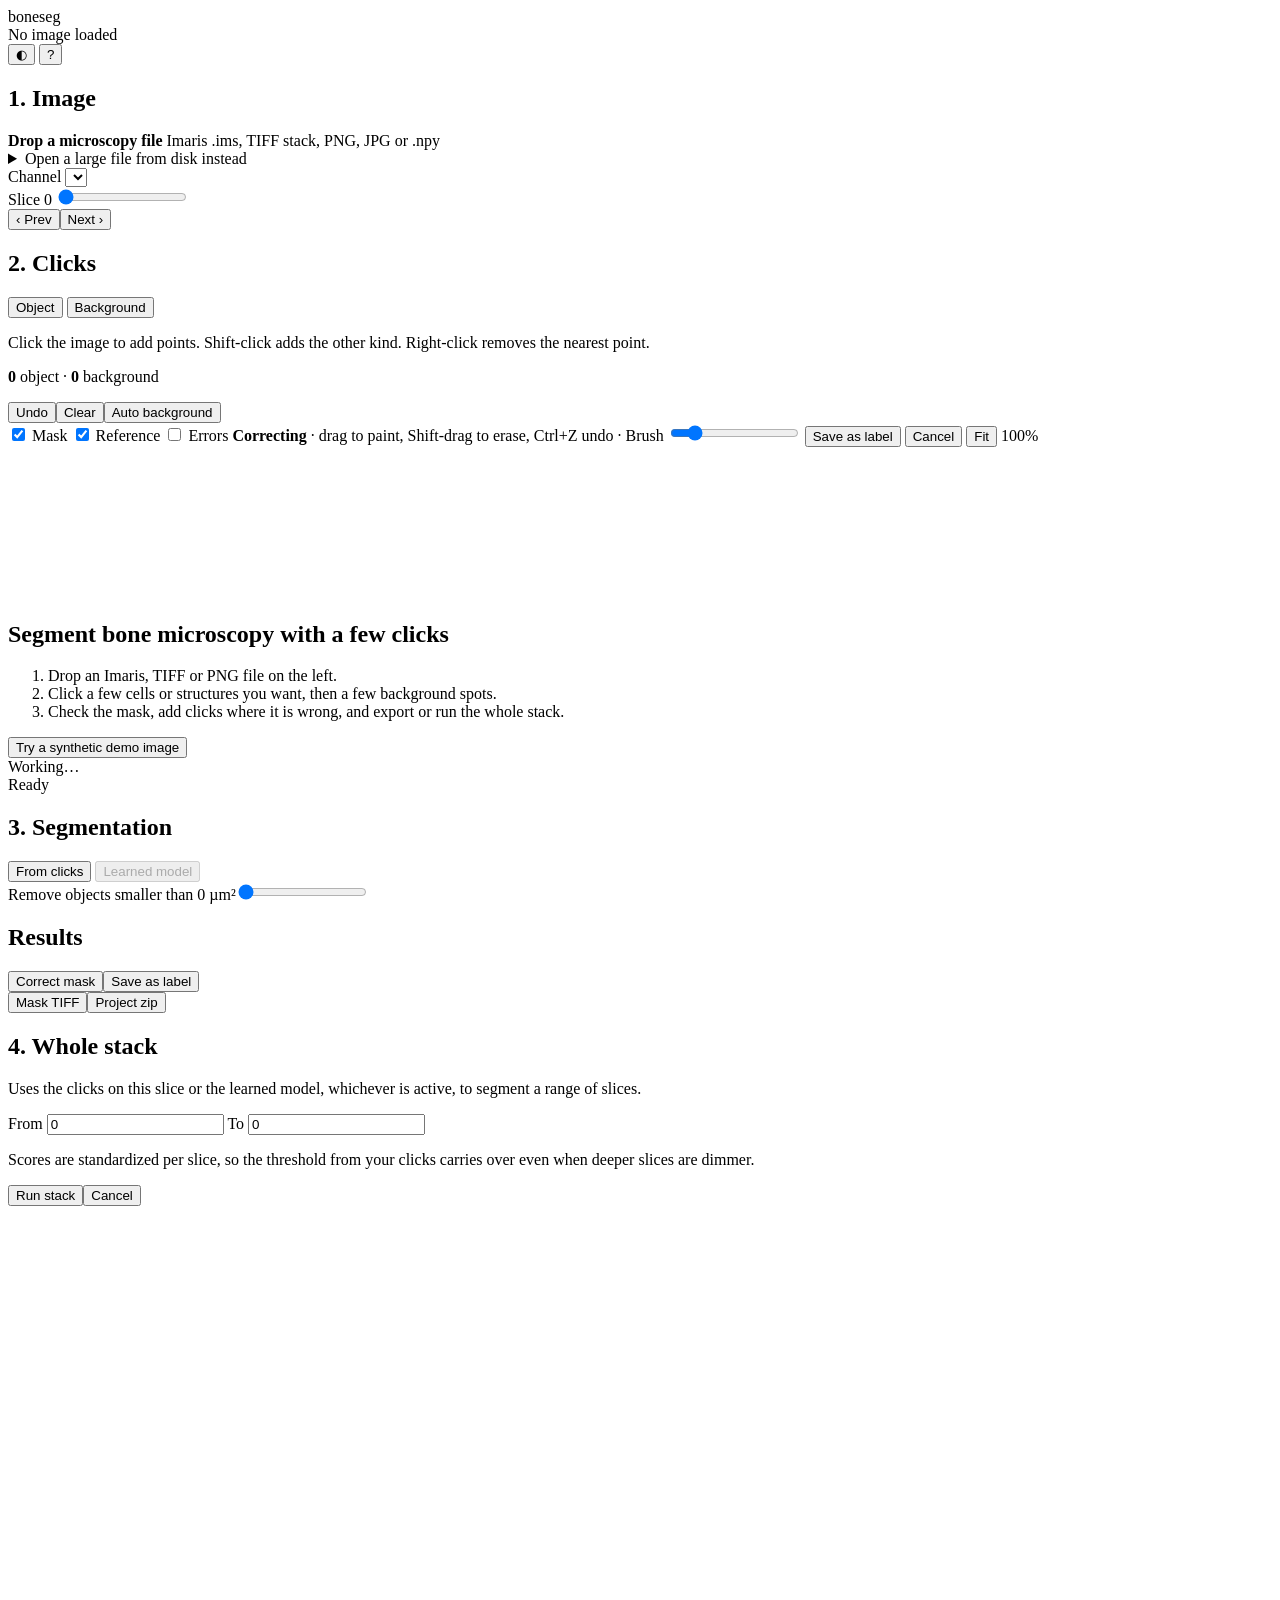
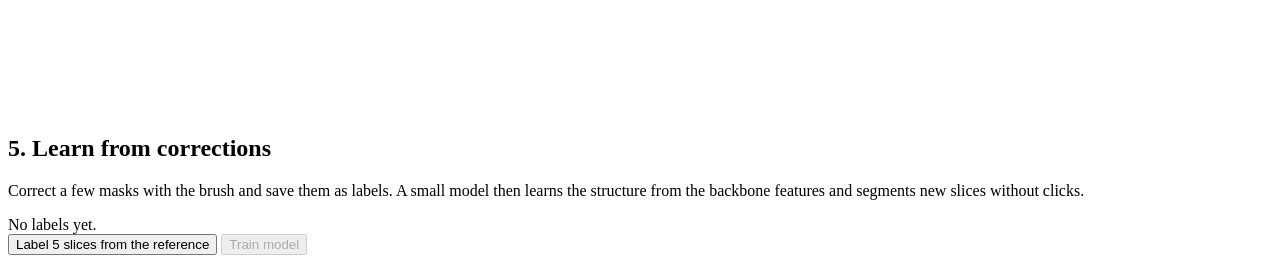
==== commit 529675fb: "Minimal interface: open, click, correct, train, run the stack, export - Removed from the page: devic" ====
--- a/boneseg/static/index.html
+++ b/boneseg/static/index.html
@@ -12,9 +12,7 @@
     <div class="brand"><span class="logo"></span>boneseg <span class="muted small" id="version"></span></div>
     <div class="dataset-title" id="datasetTitle">No image loaded</div>
     <div class="topbar-right">
-      <span class="pill" id="devicePill" title="Where the model runs">…</span>
       <button class="ghost" id="themeBtn" title="Switch between dark and light" aria-label="Switch between dark and light theme">◐</button>
-      <button class="ghost" id="studyBtn" title="Compare stack results between groups of samples">Compare samples</button>
       <button class="ghost" id="helpBtn" title="Keyboard shortcuts and tips" aria-label="Help and keyboard shortcuts">?</button>
     </div>
   </header>
@@ -38,16 +36,17 @@
         <div class="dataset-list" id="datasetList"></div>
         <div class="disabled-until-data" id="imageNav">
           <label>Channel <select id="channelSelect"></select></label>
+          <div id="sliceNav">
           <label>Slice <span class="value" id="zValue">0</span>
             <input type="range" id="zSlider" min="0" max="0" value="0">
           </label>
           <div class="row small"><button class="ghost" id="zPrev" title="Previous slice (,)">‹ Prev</button><button class="ghost" id="zNext" title="Next slice (.)">Next ›</button></div>
+          </div>
         </div>
       </section>
 
       <section id="clickSection" class="disabled-until-data">
         <h2>2. Clicks</h2>
-        <div class="structs" id="structList" aria-label="Structures"></div>
         <div class="segmented" role="group" aria-label="Click mode">
           <button class="active" data-mode="pos" id="modePos" title="Mark the structure to segment (1)"><span class="dot pos"></span>Object</button>
           <button data-mode="neg" id="modeNeg" title="Mark background (2)"><span class="dot neg"></span>Background</button>
@@ -55,12 +54,7 @@
         <p class="muted small">Click the image to add points. Shift-click adds the other kind. Right-click removes the nearest point.</p>
         <div class="row small"><span><b id="nPos">0</b> object · <b id="nNeg">0</b> background</span></div>
         <p class="hint small" id="nextHint" aria-live="polite"></p>
-        <div class="row"><button class="ghost" id="undoBtn" title="Undo (Ctrl+Z)">Undo</button><button class="ghost" id="clearBtn">Clear</button><button class="ghost" id="autoNegBtn" title="Add background points along the image border">Auto background</button><button class="ghost" id="copyNextBtn" title="Copy this slice's clicks to the next slice and go there">Copy to next slice</button></div>
-        <label class="small">Profile
-          <select id="profileSelect"><option value="">None, use my clicks</option></select>
-        </label>
-        <div class="row"><button class="ghost" id="saveProfileBtn" title="Save these clicks as a reusable profile">Save as profile…</button><button class="ghost hidden" id="downloadProfileBtn" title="Download the profile to share it">Download</button><button class="ghost danger hidden" id="deleteProfileBtn">Delete</button></div>
-        <label class="small linkish">Import a shared profile <input type="file" id="importProfile" accept=".npz" hidden></label>
+        <div class="row"><button class="ghost" id="undoBtn" title="Undo (Ctrl+Z)">Undo</button><button class="ghost" id="clearBtn">Clear</button><button class="ghost" id="autoNegBtn" title="Add background points along the image border">Auto background</button></div>
       </section>
     </aside>
 
@@ -68,19 +62,8 @@
     <section class="viewer-wrap">
       <div class="viewer-toolbar">
         <label class="toggle" title="M"><input type="checkbox" id="showMask" checked> Mask</label>
-        <label class="toggle" title="H"><input type="checkbox" id="showHeat"> Heatmap</label>
-        <label class="toggle" title="U"><input type="checkbox" id="showUnc"> Uncertainty</label>
-        <label class="toggle"><input type="checkbox" id="showRef" checked> Reference</label>
-        <label class="toggle" title="Green: agrees with the reference. Red: extra. Yellow: missed"><input type="checkbox" id="showErr"> Errors</label>
-        <label class="toggle" title="A cut through all slices along one row. Alt-click the image to pick the row"><input type="checkbox" id="showSide"> Side view</label>
-        <details class="more">
-          <summary>More</summary>
-          <div class="more-menu">
-            <label class="toggle"><input type="checkbox" id="showPoints" checked> Points</label>
-            <label class="toggle"><input type="checkbox" id="showLabel" checked> Saved label</label>
-            <label class="small">Overlay opacity <input type="range" id="opacity" min="0" max="1" step="0.05" value="0.6"></label>
-          </div>
-        </details>
+        <label class="toggle hidden" id="refToggle" title="The expert mask stored in the file"><input type="checkbox" id="showRef" checked> Reference</label>
+        <label class="toggle hidden" id="errToggle" title="Green: agrees with the reference. Red: extra. Yellow: missed"><input type="checkbox" id="showErr"> Errors</label>
         <span class="spacer"></span>
         <span class="editbar hidden" id="editBar">
           <b>Correcting</b> · drag to paint, Shift-drag to erase, Ctrl+Z undo ·
@@ -105,10 +88,6 @@
         <div class="busy hidden" id="busy" role="status" aria-live="polite"><div class="spinner"></div><span id="busyText">Working…</span></div>
         <div class="cursor-info small" id="cursorInfo"></div>
       </div>
-      <div class="side hidden" id="sidePanel">
-        <div class="side-head small"><span id="sideLabel">Side view</span><span class="muted">Alt-click the image to move the cut · click here to jump to a slice</span></div>
-        <div class="side-img"><img id="sideImg" alt="Side view through all slices"><div class="side-z" id="sideZ"></div></div>
-      </div>
       <div class="statusbar small" id="statusbar" role="status" aria-live="polite">Ready</div>
     </section>
 
@@ -117,44 +96,10 @@
       <section id="settingsSection" class="disabled-until-data">
         <h2>3. Segmentation</h2>
         <div class="segmented" role="group" aria-label="Method">
-          <button class="active" id="methodClicks" title="Segment from the clicks on this slice or a profile">From clicks</button>
+          <button class="active" id="methodClicks" title="Segment from the clicks on this slice">From clicks</button>
           <button id="methodLearned" title="Use the model trained on your corrected masks" disabled>Learned model</button>
-          <button id="methodMicrosam" title="Use micro-SAM fine-tuned on your labels (section 5, on Kaggle)" disabled>micro-SAM</button>
         </div>
-        <label>Feature backbone <select id="backboneSelect"></select></label>
-        <p class="muted small" id="backboneHint"></p>
-        <label>Threshold
-          <select id="thrMode">
-            <option value="clicks">From my clicks (recommended)</option>
-            <option value="top_percent">Fixed share of the image</option>
-            <option value="manual">Manual</option>
-          </select>
-        </label>
-        <p class="muted small" id="thrHint">Placed halfway between the scores at your object and background clicks. Needs at least one background click.</p>
-        <label class="hidden" id="topPercentRow">Share of image <span class="value" id="topPercentValue">10%</span><input type="range" id="topPercent" min="1" max="60" step="1" value="10"></label>
-        <label class="hidden" id="manualRow">Threshold <span class="value" id="manualValue">0.50</span><input type="range" id="manualThr" min="0" max="1" step="0.01" value="0.5"></label>
-        <label>Background weight λ <span class="value" id="lambdaValue">0.8</span><input type="range" id="lambda" min="0" max="2" step="0.05" value="0.8"></label>
-        <details>
-          <summary class="small">Clean-up and advanced</summary>
-          <label>Remove objects smaller than <span class="value" id="minObjValue">0 µm²</span><input type="range" id="minObj" min="0" max="500" step="5" value="0"></label>
-          <label>Fill holes smaller than <span class="value" id="fillValue">0 µm²</span><input type="range" id="fillHoles" min="0" max="500" step="5" value="0"></label>
-          <label>Smooth edges <span class="value" id="smoothValue">0 px</span><input type="range" id="smooth" min="0" max="6" step="1" value="0"></label>
-          <label>Detail (backbone input size) <select id="vitSize"><option value="644">Fast · 644 px</option><option value="980" selected>Standard · 980 px</option><option value="1400">Fine · 1400 px</option></select></label>
-          <label>Transformer block from the end <select id="layer"><option>1</option><option>2</option><option>3</option><option>4</option></select></label>
-          <label title="Where the threshold sits between your background and object clicks. Higher gives a tighter mask. Auto uses 0.7 with up to five clicks of a kind and 0.9 with more, the values that tested best.">Strictness <select id="strict"><option value="-1" selected>Auto (recommended)</option><option value="0.5">0.5 · halfway</option><option value="0.6">0.6</option><option value="0.7">0.7</option><option value="0.8">0.8</option><option value="0.9">0.9 · tight</option></select></label>
-          <label title="Moves the mask boundary onto intensity edges in the image.">Snap edges to image <select id="edgeRefine"><option value="guided" selected>Guided filter (recommended)</option><option value="none">Off</option></select></label>
-          <label title="Extracts features at shifted positions for a finer feature grid. Slower.">Feature passes <select id="shiftPasses"><option value="1">1 · fastest</option><option value="2" selected>2 × 2 · finer (recommended)</option><option value="3">3 × 3 · slowest</option></select></label>
-          <label title="Marks regions that look like the structure but have no click and are left out of the mask. Off by default: in tests, following these marks helped less than clicking elsewhere."><input type="checkbox" id="suggestMissed"> Suggest possibly missed pieces</label>
-          <label title="A Segment Anything model gets the same clicks. 'Agree' keeps only what both call the structure: with SAM and 25 + 25 clicks on bone this raised Dice by 0.03 and removed the overestimate of bone area; with a handful of clicks it did not help. 'Use its mask' replaces boneseg's mask with the model's. Used for click segmentations of one structure.">Segment Anything on the clicks <select id="samRefine"><option value="off" selected>Off</option><option value="agree">Keep only what it agrees on</option><option value="replace">Use its mask instead</option></select></label>
-          <label title="SAM is Meta's original model (ViT-B). micro-SAM (Archit et al., Nature Methods 2025) is SAM fine-tuned on light microscopy images.">Model <select id="samModel"><option value="sam" selected>SAM ViT-B</option><option value="microsam">micro-SAM (light microscopy)</option></select></label>
-          <p class="muted small hidden" id="samHint"></p>
-          <label title="A small network trained on expert bone masks that sharpens the mask after your clicks.">Learned refiner <select id="refiner"><option value="">Off</option><option value="bundled">Bone (trained on Liu autofluorescence)</option></select></label>
-        </details>
-        <div class="row">
-          <label class="toggle small"><input type="checkbox" id="autoRun" checked> Update on every click</label>
-          <label class="toggle small"><input type="checkbox" id="uncToggle" checked> Suggest next click</label>
-        </div>
-        <button class="primary" id="segmentBtn">Segment slice</button>
+        <label>Remove objects smaller than <span class="value" id="minObjValue">0 µm²</span><input type="range" id="minObj" min="0" max="500" step="5" value="0"></label>
       </section>
 
       <section id="resultsSection" class="hidden">
@@ -162,19 +107,17 @@
         <div class="cards" id="statCards"></div>
         <div class="eval hidden" id="evalBox"></div>
         <div class="suggestion hidden" id="suggestionBox"></div>
-        <div class="suggestion hidden" id="missedBox"></div>
         <div class="row"><button class="ghost" id="editBtn" title="Paint or erase to correct the mask (E)">Correct mask</button><button class="ghost" id="saveLabelBtn" title="Save this mask as a label for training">Save as label</button></div>
-        <div class="row"><button class="ghost" data-export="png">Mask PNG</button><button class="ghost" data-export="tif">Mask TIFF</button><button class="ghost" data-export="csv">Objects CSV</button><button class="ghost hidden" id="labelsExport" title="Label image with one value per structure">Labels TIFF</button><button class="ghost" id="reportBtn" title="A self-contained HTML page with the image, numbers, settings and a methods paragraph">Report</button><button class="ghost" id="projectBtn" title="A zip with clicks, labels, models, profiles and stack results for this image">Project zip</button></div>
+        <div class="row"><button class="ghost" data-export="tif">Mask TIFF</button><button class="ghost" id="projectBtn" title="A zip with clicks, labels, models and stack results for this image">Project zip</button></div>
         <p class="muted small" id="timing"></p>
       </section>
 
       <section id="stackSection" class="disabled-until-data">
         <h2>4. Whole stack</h2>
-        <p class="muted small">Uses the clicks on this slice, the selected profile or the learned model, whichever is active, to segment a range of slices.</p>
+        <p class="muted small">Uses the clicks on this slice or the learned model, whichever is active, to segment a range of slices.</p>
         <div class="row">
           <label class="small">From <input type="number" id="zStart" min="0" value="0"></label>
           <label class="small">To <input type="number" id="zEnd" min="0" value="0"></label>
-          <label class="small">Every <input type="number" id="zStep" min="1" value="1"></label>
         </div>
         <p class="muted small">Scores are standardized per slice, so the threshold from your clicks carries over even when deeper slices are dimmer.</p>
         <div class="row"><button class="primary" id="stackBtn">Run stack</button><button class="ghost hidden" id="cancelBtn">Cancel</button></div>
@@ -193,25 +136,6 @@
         <button class="ghost hidden" id="refLabelsBtn" title="Use the expert mask of 5 evenly spaced slices as labels, then train a model that can segment files without expert masks">Label 5 slices from the reference</button>
         <button class="primary" id="trainBtn" disabled>Train model</button>
         <div class="small" id="trainResult"></div>
-        <button class="ghost hidden" id="exportHeadBtn" title="Reuse this model on other images and in batch runs">Save model as profile…</button>
-        <details id="finetuneBox">
-          <summary class="small">Fine-tune DINOv2 on these labels</summary>
-          <p class="muted small">Adapts the last layers of DINOv2 Small to your images, so clicks and the learned model see sharper features. In tests it helped most with few clicks (Dice +0.06 to +0.10 on bone, osteoclasts and plasma cells). Needs 2 labels, works best with 5 or more; one label in two checks the training. Takes several minutes, longer on the CPU.</p>
-          <div class="row"><button class="ghost" id="finetuneBtn">Fine-tune</button><button class="ghost hidden" id="finetuneCancel">Cancel</button></div>
-          <div class="job hidden" id="finetuneJob"><div class="bar"><span id="finetuneBar"></span></div><div class="small" id="finetuneText"></div></div>
-        </details>
-        <details id="microsamBox">
-          <summary class="small">Fine-tune micro-SAM on these labels (on Kaggle)</summary>
-          <p class="muted small">micro-SAM (Archit et al., Nature Methods 2025) is Segment Anything trained on light microscopy. Fine-tuned on your labels, it segments slices and stacks without clicks. Training needs a GPU, so it runs on Kaggle's free one: download the package, push it with the kaggle tool (steps in its README.txt, about 10 to 30 minutes), then load the model file here. Needs 2 labels, works best with 5 or more; one label in two checks the training.</p>
-          <div class="row">
-            <label class="small">Kaggle user name <input id="kaggleUser" placeholder="your-name" autocomplete="off" spellcheck="false"></label>
-            <label class="small" title="Full updates every weight (micro-SAM's default). LoRA trains small add-on matrices in the image encoder and keeps the rest frozen.">Training <select id="microsamRecipe"><option value="full" selected>Full (default)</option><option value="lora">LoRA</option></select></label>
-          </div>
-          <div class="row"><button class="ghost" id="microsamExport">Download Kaggle package</button>
-            <button class="ghost" id="microsamLoad">Load model file…</button><input type="file" id="microsamFile" accept=".pt" class="hidden">
-            <button class="ghost hidden" id="microsamRemove">Remove</button></div>
-          <div class="small" id="microsamText"></div>
-        </details>
       </section>
 
     </aside>
@@ -223,48 +147,15 @@
       <li><b>Click</b> adds a point of the current kind. <b>Shift-click</b> adds the other kind. <b>Right-click</b> removes the nearest point.</li>
       <li><b>1</b> and <b>2</b> switch between object and background. <b>Ctrl+Z</b> undoes the last point.</li>
       <li><b>,</b> and <b>.</b> move through slices. <b>F</b> fits the image. Scroll to zoom and drag with the middle mouse button or Space held down to pan.</li>
-      <li><b>M</b>, <b>H</b> and <b>U</b> toggle the mask, heatmap and uncertainty overlays.</li>
+      <li><b>M</b> shows or hides the mask.</li>
       <li><b>E</b> starts correcting the mask with a brush: drag to paint, Shift-drag to erase, <b>[</b> and <b>]</b> to change the brush, <b>Ctrl+Z</b> to undo a stroke, <b>Esc</b> to cancel. Saved corrections become labels that a small model can learn from.</li>
-      <li>The orange overlay shows where the mask is unstable. The dashed ring suggests where one more click helps most.</li>
-      <li>Save good clicks as a <b>profile</b> to segment new images of the same stain without clicking.</li>
-      <li><b>+ Structure</b> segments several things at once, such as cells and bone matrix. <b>Tab</b> switches which structure your object clicks go to.</li>
-      <li><b>Compare samples</b> (top right) runs a profile on every sample and compares groups with a rank test.</li>
+      <li>The dashed ring marks where one more click helps most.</li>
       <li>Everything you do is saved per image: clicks, labels and models. <b>Project zip</b> exports it.</li>
     </ul>
     <form method="dialog"><button class="primary">Got it</button></form>
   </dialog>
 
-  <dialog id="profileDialog">
-    <h2>Save profile</h2>
-    <p class="muted small">A profile stores the features under your clicks, so the same structures can be found in other images without new clicks.</p>
-    <label>Name <input type="text" id="profileName" placeholder="e.g. TRAP+ osteoclasts"></label>
-    <label>Description <input type="text" id="profileDesc" placeholder="Stain, channel, sample type"></label>
-    <div class="row"><button class="primary" id="profileSaveConfirm">Save</button><button class="ghost" id="profileCancel">Cancel</button></div>
-  </dialog>
 
-  <dialog id="studyDialog" class="wide">
-    <h2>Compare samples</h2>
-    <p class="muted small">Each sample uses its latest whole-stack run. Type a group for each sample, such as control or treated, then pick a measurement.</p>
-    <details class="small" id="batchBox">
-      <summary>Run a profile on every sample first</summary>
-      <div class="row" style="margin-top:6px">
-        <label class="small">Profile <select id="batchProfile"></select></label>
-        <label class="small">Channel <select id="batchChannelMode"><option value="own">Each sample's own (last chosen)</option><option value="fixed">The same number for all</option></select></label>
-        <label class="small hidden" id="batchChannelRow">Number <input type="number" id="batchChannel" min="0" value="0"></label>
-        <label class="small">Every n-th slice <input type="number" id="batchStep" min="1" value="1"></label>
-        <button class="primary" id="batchRun">Run on all samples</button>
-      </div>
-      <div class="bar" style="margin-top:6px"><span id="batchBar"></span></div>
-      <p class="muted small" id="batchText">Each sample gets a stack run with the profile, and the table below updates when they finish.</p>
-    </details>
-    <div class="row"><label class="small">Measurement <select id="studyMetric"></select></label><a href="/api/study.csv" download><button class="ghost">Download table</button></a></div>
-    <div class="study-grid">
-      <table class="study-table"><thead><tr><th>Sample</th><th>Group</th><th id="studyValueHead">Value</th></tr></thead><tbody id="studyRows"></tbody></table>
-      <div><svg id="studyPlot" class="chart" viewBox="0 0 320 220" preserveAspectRatio="xMidYMid meet" role="img" aria-label="Measurement per group"></svg><p class="small" id="studyTest"></p></div>
-    </div>
-    <datalist id="groupNames"></datalist>
-    <form method="dialog"><button class="primary">Close</button></form>
-  </dialog>
 
   <div class="toast hidden" id="toast" role="alert" aria-live="assertive"></div>
   <script src="/static/js/core.js"></script>
@@ -272,7 +163,6 @@
   <script src="/static/js/segment.js"></script>
   <script src="/static/js/viewer.js"></script>
   <script src="/static/js/learn.js"></script>
-  <script src="/static/js/panels.js"></script>
   <script src="/static/js/jobs.js"></script>
   <script src="/static/js/main.js"></script>
 </body>
